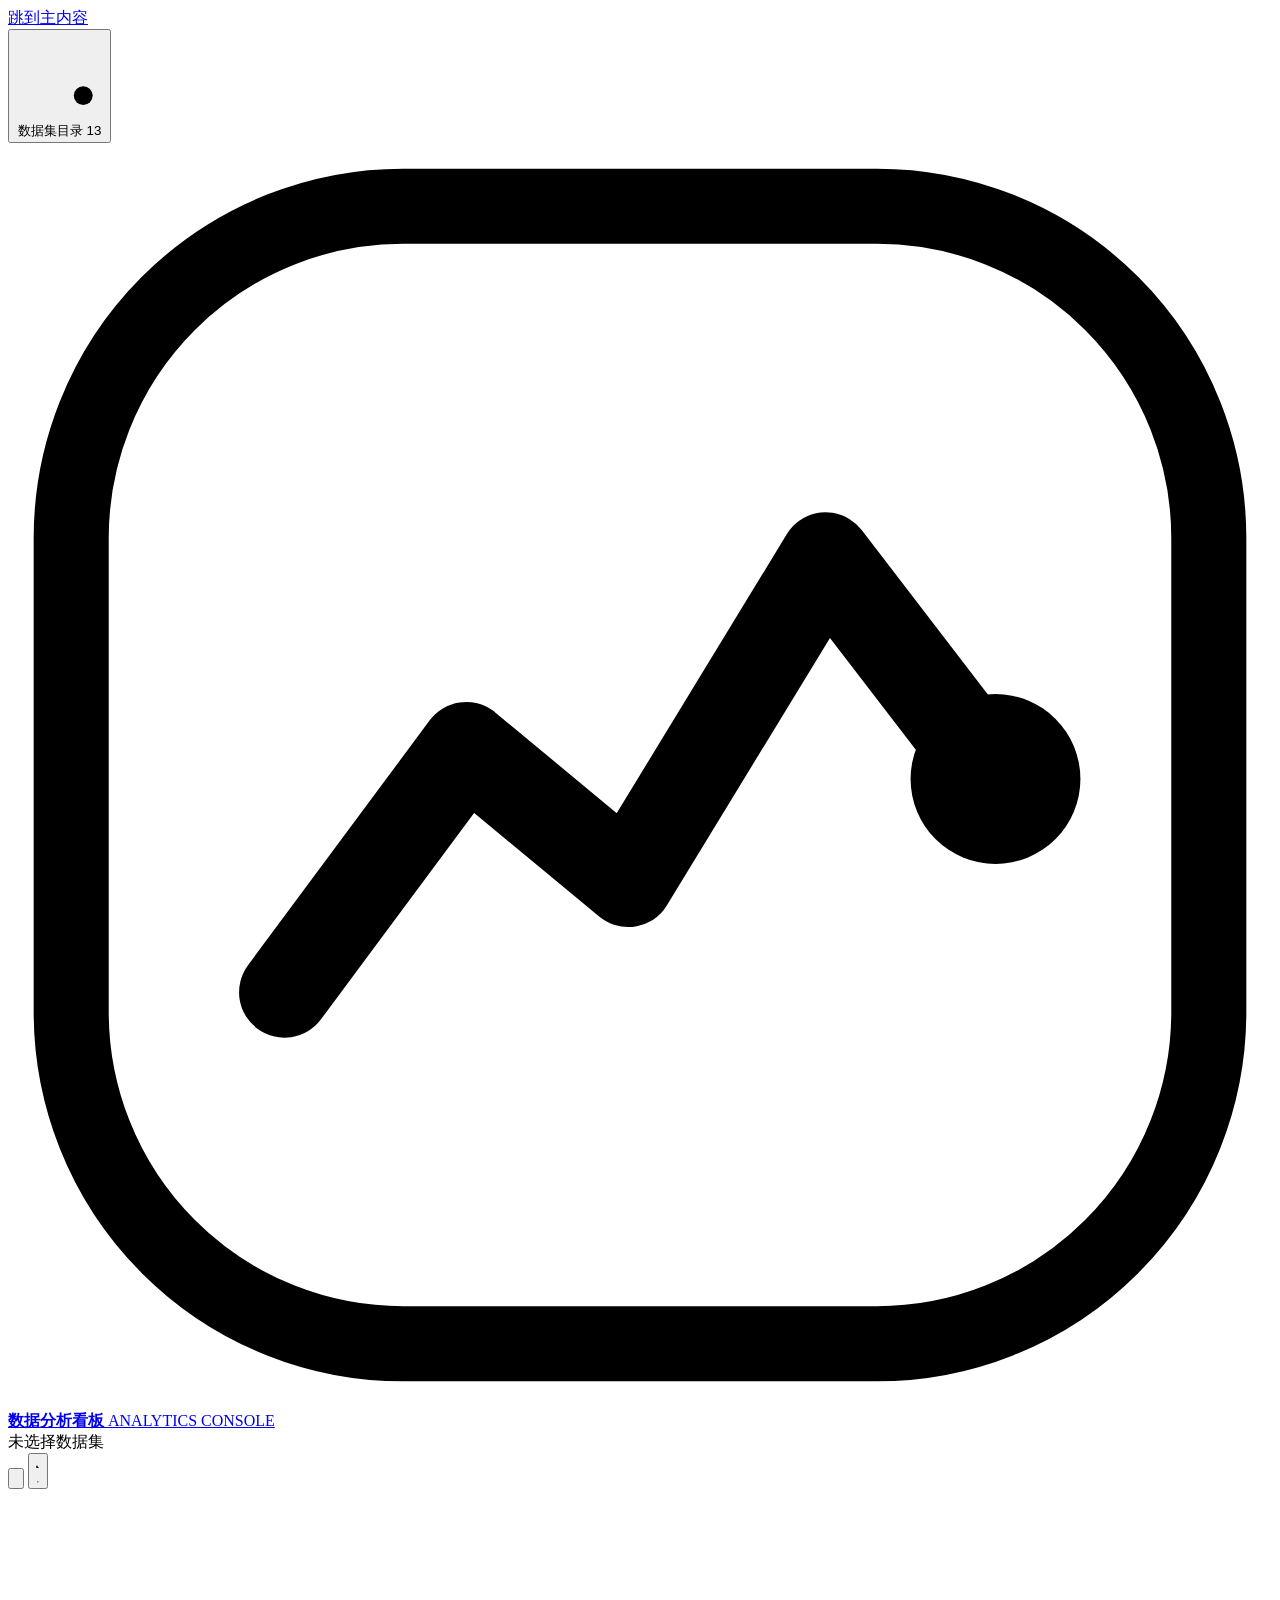
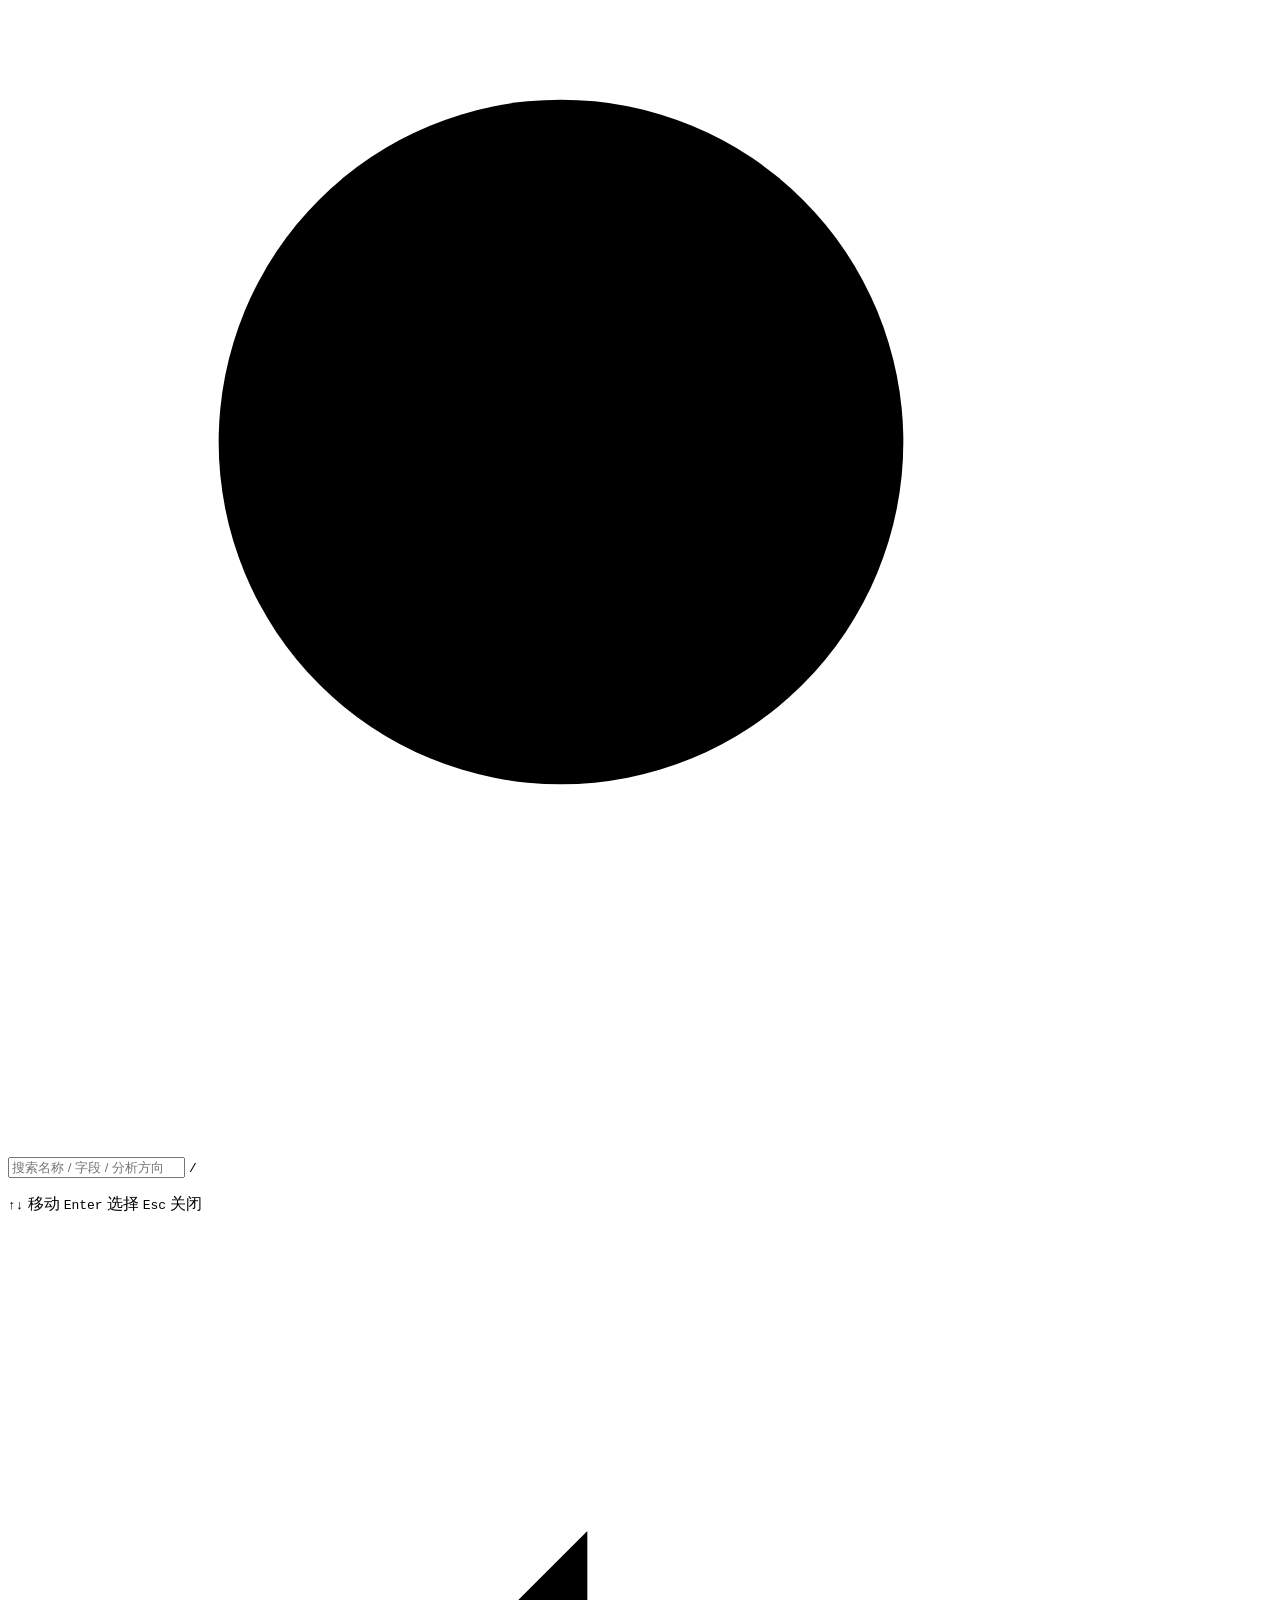
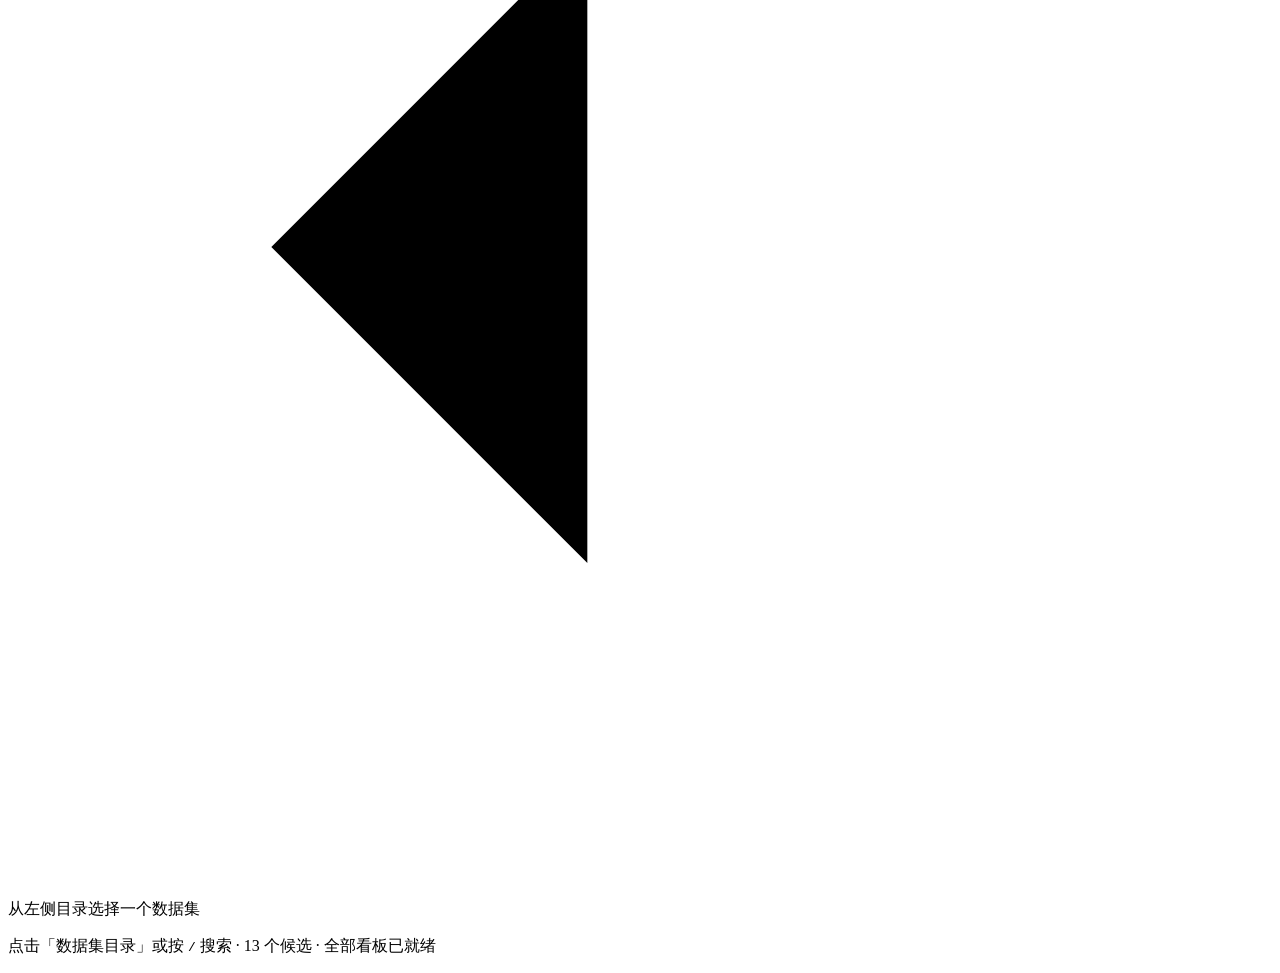
==== web/index.html @ 800f8bf7 "Add data analysis dashboard frontend Static dashboard build: shell page, chart/JS modules, styles an" ====
<!DOCTYPE html>
<html lang="zh-CN" data-theme="dark" data-rail="closed" data-grid="on">
<head>
<meta charset="UTF-8">
<meta name="viewport" content="width=device-width, initial-scale=1, viewport-fit=cover">
<title>数据分析看板</title>
<meta name="description" content="数据分析看板 —— 指标、图表与明细的统一分析工作台。">
<meta name="theme-color" content="#070C12">
<link rel="icon" type="image/svg+xml" href="/assets/favicon.svg">
<link rel="stylesheet" href="/assets/css/shell.css">
<script>
(function () {
  try {
    var root = document.documentElement;
    var saved = localStorage.getItem('console.theme');
    var theme = saved === 'light' || saved === 'dark'
      ? saved
      : (window.matchMedia('(prefers-color-scheme: light)').matches ? 'light' : 'dark');
    root.setAttribute('data-theme', theme);
    if (localStorage.getItem('console.grid') === 'off') root.setAttribute('data-grid', 'off');
    if (localStorage.getItem('console.rail') === 'open' && window.innerWidth >= 900) {
      root.setAttribute('data-rail', 'open');
    }
  } catch (e) {}
})();
</script>
</head>
<body>
<a class="skip-link" href="#canvas">跳到主内容</a>

<div class="ambient" aria-hidden="true">
  <span class="ambient__wash"></span>
  <span class="ambient__grain"></span>
</div>

<div class="app">

  <header class="topbar">
    <div class="topbar__lead">
      <button class="catalog-trigger" type="button" id="rail-toggle"
              aria-controls="rail" aria-expanded="false" aria-label="打开数据集目录" title="数据集目录  [">
        <svg viewBox="0 0 24 24" aria-hidden="true"><path d="M4 6.5h16M4 12h16M4 17.5h10"/><circle cx="18.5" cy="17.5" r="2.6"/><path d="M20.4 19.4L22 21"/></svg>
        <span class="catalog-trigger__label">数据集目录</span>
        <span class="catalog-trigger__count" id="catalog-badge">13</span>
      </button>

      <a class="mark" href="/" aria-label="数据分析看板 首页">
        <span class="mark__glyph" aria-hidden="true">
          <svg viewBox="0 0 32 32">
            <defs>
              <linearGradient id="markGrad" x1="0" y1="1" x2="1" y2="0">
                <stop offset="0" stop-color="var(--c-series-4)"/>
                <stop offset="0.55" stop-color="var(--site-accent)"/>
                <stop offset="1" stop-color="var(--c-series-5)"/>
              </linearGradient>
            </defs>
            <rect x="1.6" y="1.6" width="28.8" height="28.8" rx="8.4"
                  fill="none" stroke="url(#markGrad)" stroke-width="1.9"/>
            <path d="M7 21.5l4.6-6.2 4.1 3.4 5-8.2 4.3 5.6"
                  fill="none" stroke="url(#markGrad)" stroke-width="2.3"
                  stroke-linecap="round" stroke-linejoin="round"/>
            <circle cx="25" cy="16.1" r="2.15" fill="var(--site-accent)"/>
          </svg>
        </span>
        <span class="mark__text">
          <strong class="mark__name">数据分析看板</strong>
          <span class="mark__sub">ANALYTICS CONSOLE</span>
        </span>
      </a>
    </div>

    <div class="topbar__slot" data-slot="topbar-center">
      <span class="now-none" id="now-none">未选择数据集</span>
      <div class="now" id="now" hidden>
        <span class="now__dot" id="now-dot" aria-hidden="true"></span>
        <span class="now__name" id="now-name"></span>
        <span class="now__state" id="now-state">内容待配置</span>
        <button class="now__clear" type="button" id="now-clear" aria-label="清除当前选择" title="清除选择">
          <svg viewBox="0 0 24 24" aria-hidden="true"><path d="M6 6l12 12M18 6L6 18"/></svg>
        </button>
      </div>
    </div>

    <div class="topbar__tools">
      <button class="icon-btn" type="button" id="grid-toggle"
              aria-pressed="true" aria-label="切换画布网格" title="画布网格  G">
        <svg viewBox="0 0 24 24" aria-hidden="true"><path d="M3 9h18M3 15h18M9 3v18M15 3v18"/><rect x="3" y="3" width="18" height="18" rx="2.5"/></svg>
      </button>
      <button class="icon-btn" type="button" id="theme-toggle"
              aria-pressed="false" aria-label="切换浅色主题" title="主题  T">
        <svg class="i-moon" viewBox="0 0 24 24" aria-hidden="true"><path d="M20 14.2A8.2 8.2 0 019.8 4a8.4 8.4 0 106.4 12.6 8.3 8.3 0 003.8-2.4z"/></svg>
        <svg class="i-sun" viewBox="0 0 24 24" aria-hidden="true"><circle cx="12" cy="12" r="4.1"/><path d="M12 2.6v2.3M12 19.1v2.3M2.6 12h2.3M19.1 12h2.3M5.4 5.4l1.6 1.6M17 17l1.6 1.6M18.6 5.4L17 7M7 17l-1.6 1.6"/></svg>
      </button>
    </div>
  </header>

  <div class="app__body">
    <div class="scrim" id="scrim" hidden></div>

    <aside class="rail" id="rail" aria-label="数据集目录">
      <div class="rail__inner">
        <div class="catalog">
          <div class="catalog__head">
            <div class="search">
              <svg class="search__icon" viewBox="0 0 24 24" aria-hidden="true"><circle cx="10.5" cy="10.5" r="6.5"/><path d="M15.2 15.2L21 21"/></svg>
              <input class="search__input" id="catalog-search" type="search"
                     placeholder="搜索名称 / 字段 / 分析方向"
                     aria-label="搜索数据集" autocomplete="off" spellcheck="false">
              <button class="search__clear" type="button" id="search-clear" aria-label="清除搜索词" hidden>
                <svg viewBox="0 0 24 24" aria-hidden="true"><path d="M6 6l12 12M18 6L6 18"/></svg>
              </button>
              <kbd class="search__kbd" aria-hidden="true">/</kbd>
            </div>
            <p class="catalog__count" id="catalog-count" role="status"></p>
          </div>

          <div class="catalog__list" id="catalog-list" role="listbox" aria-label="候选数据集"></div>

          <div class="catalog__empty" id="catalog-empty" hidden>
            <svg viewBox="0 0 24 24" aria-hidden="true"><circle cx="10.5" cy="10.5" r="6.5"/><path d="M15.2 15.2L21 21M8 10.5h5"/></svg>
            <p class="catalog__empty-title">没有匹配的数据集</p>
            <p class="catalog__empty-query" id="catalog-empty-query"></p>
            <button class="ghost-btn" type="button" id="empty-clear">清除搜索词</button>
          </div>

          <div class="rail__foot">
            <span class="hint"><kbd>↑</kbd><kbd>↓</kbd> 移动</span>
            <span class="hint"><kbd>Enter</kbd> 选择</span>
            <span class="hint"><kbd>Esc</kbd> 关闭</span>
          </div>
        </div>
      </div>
    </aside>

    <main class="canvas" id="canvas" tabindex="-1">
      <div class="canvas__surface" aria-hidden="true">
        <span class="canvas__marks"></span>
      </div>
      <div class="canvas__grid" data-slot="canvas">
        <div class="canvas__hint" id="canvas-hint">
          <svg viewBox="0 0 24 24" aria-hidden="true"><path d="M19 12H5M11 6l-6 6 6 6"/><path d="M21 4v16"/></svg>
          <p class="canvas__hint-title">从左侧目录选择一个数据集</p>
          <p class="canvas__hint-sub">点击「数据集目录」或按 <kbd>/</kbd> 搜索 · 13 个候选 · 全部看板已就绪</p>
        </div>
        <section class="plate" id="plate" hidden aria-live="polite"></section>
      </div>

      <section class="dash" id="dash" hidden aria-label="数据看板">
        <header class="dash__head">
          <p class="dash__eyebrow"><span class="dash__eyebrow-dot" aria-hidden="true"></span>校园学生类 · 看板</p>
          <h2 class="dash__title" id="dash-title"></h2>
          <p class="dash__meta" id="dash-meta"></p>
        </header>

        <div class="dash__bar" role="region" aria-label="看板控制区">
          <div class="bar-group">
            <label class="ctl">
              <span class="ctl__label">数据源</span>
              <select class="ctl__input" id="src-select"></select>
            </label>
            <button class="bar-btn" type="button" id="upload-btn" title="上传 CSV / TSV / JSON 数据文件">
              <svg viewBox="0 0 24 24" aria-hidden="true"><path d="M12 16V5M8 8.5l4-4 4 4"/><path d="M4.5 19h15"/></svg>
              添加数据文件
            </button>
            <button class="bar-btn bar-btn--icon" type="button" id="sources-btn" aria-label="管理数据源" title="管理数据源">
              <svg viewBox="0 0 24 24" aria-hidden="true"><ellipse cx="12" cy="6" rx="7.5" ry="3"/><path d="M4.5 6v12c0 1.7 3.4 3 7.5 3s7.5-1.3 7.5-3V6"/><path d="M4.5 12c0 1.7 3.4 3 7.5 3s7.5-1.3 7.5-3"/></svg>
            </button>
          </div>

          <div class="bar-group" id="dash-filters"></div>

          <div class="bar-group">
            <label class="ctl">
              <span class="ctl__label">排序</span>
              <select class="ctl__input" id="sort-select">
                <option value="default">默认顺序</option>
                <option value="desc">数值降序</option>
                <option value="asc">数值升序</option>
                <option value="name">名称排序</option>
              </select>
            </label>
            <div class="ctl ctl--stepper">
              <span class="ctl__label">分箱</span>
              <div class="stepper">
                <button type="button" id="bin-minus" aria-label="减少分箱数">−</button>
                <span id="bin-value" aria-live="polite">12</span>
                <button type="button" id="bin-plus" aria-label="增加分箱数">+</button>
              </div>
            </div>
            <button class="ctl__toggle" type="button" id="labels-toggle" aria-pressed="false" title="在图表上显示数值标签">数值标签</button>
          </div>

          <div class="bar-group bar-group--end">
            <button class="bar-btn bar-btn--accent" type="button" id="picker-btn" title="重新选择要显示的图表">
              <svg viewBox="0 0 24 24" aria-hidden="true"><rect x="3.5" y="3.5" width="7" height="7" rx="1.6"/><rect x="13.5" y="3.5" width="7" height="7" rx="1.6"/><rect x="3.5" y="13.5" width="7" height="7" rx="1.6"/><path d="M17 13.5v7M13.5 17h7"/></svg>
              图表选择
            </button>
            <button class="bar-btn" type="button" id="export-csv" title="导出当前筛选后的数据">
              <svg viewBox="0 0 24 24" aria-hidden="true"><path d="M12 4v10M8 10.5l4 4 4-4"/><path d="M5 19h14"/></svg>
              导出 CSV
            </button>
            <button class="bar-btn bar-btn--icon" type="button" id="reset-btn" aria-label="重置筛选与显示选项" title="重置筛选与显示选项">
              <svg viewBox="0 0 24 24" aria-hidden="true"><path d="M4.5 12a7.5 7.5 0 107.5-7.5c-2.6 0-4.9 1.3-6.3 3.2"/><path d="M5 3.5v4.5h4.5"/></svg>
            </button>
          </div>
        </div>

        <div class="kpis" id="dash-kpis"></div>
        <div class="dash__grid" id="dash-grid"></div>
        <p class="dash__foot" id="dash-foot"></p>
      </section>
    </main>
  </div>

</div>

<div class="modal" id="picker" hidden>
  <div class="modal__scrim" data-close="picker"></div>
  <div class="modal__panel modal__panel--wide" role="dialog" aria-modal="true" aria-labelledby="picker-title">
    <header class="modal__head">
      <div class="modal__titles">
        <p class="modal__eyebrow">数据已就绪 · 选择可视化图表</p>
        <h2 id="picker-title"></h2>
        <p class="modal__sub" id="picker-sub"></p>
      </div>
      <button class="icon-btn" type="button" data-close="picker" aria-label="关闭图表选择">
        <svg viewBox="0 0 24 24" aria-hidden="true"><path d="M6 6l12 12M18 6L6 18"/></svg>
      </button>
    </header>
    <div class="modal__body">
      <div class="picker__fields" id="picker-fields"></div>
      <div class="picker__grid" id="picker-grid"></div>
    </div>
    <footer class="modal__foot">
      <div class="modal__foot-left">
        <button class="ghost-btn" type="button" id="picker-all">全选</button>
        <button class="ghost-btn" type="button" id="picker-none">清空</button>
        <span class="picker__count" id="picker-count" role="status"></span>
      </div>
      <div class="modal__foot-right">
        <button class="ghost-btn" type="button" id="picker-skip" data-autofocus>跳过 · 显示全部图表</button>
        <button class="primary-btn" type="button" id="picker-apply">生成看板</button>
      </div>
    </footer>
  </div>
</div>

<div class="modal" id="upload" hidden>
  <div class="modal__scrim" data-close="upload"></div>
  <div class="modal__panel" role="dialog" aria-modal="true" aria-labelledby="upload-title">
    <header class="modal__head">
      <div class="modal__titles">
        <p class="modal__eyebrow">手动添加数据</p>
        <h2 id="upload-title">上传数据文件</h2>
        <p class="modal__sub">支持 CSV / TSV / JSON · 自动识别 UTF-8 / GBK 编码 · 表头模糊匹配 · 不超过 8 MB</p>
      </div>
      <button class="icon-btn" type="button" data-close="upload" aria-label="关闭上传">
        <svg viewBox="0 0 24 24" aria-hidden="true"><path d="M6 6l12 12M18 6L6 18"/></svg>
      </button>
    </header>
    <div class="modal__body">
      <div id="upload-choose">
        <div class="dropzone" id="dropzone" role="button" tabindex="0" aria-label="拖拽或点击选择数据文件">
          <svg viewBox="0 0 24 24" aria-hidden="true"><path d="M12 16V5M8 8.5l4-4 4 4"/><path d="M4.5 19h15"/></svg>
          <p class="dropzone__title">拖拽文件到此处，或点击选择</p>
          <p class="dropzone__sub" id="upload-hint"></p>
        </div>
        <div class="upload__actions">
          <button class="primary-btn" type="button" id="upload-pick" data-autofocus>选择文件</button>
          <button class="ghost-btn" type="button" id="upload-template">下载字段模板 CSV</button>
        </div>
      </div>
      <div id="upload-preview" hidden>
        <p class="upload__meta" id="upload-file-meta"></p>
        <div class="upload__map" id="upload-map"></div>
        <div class="upload__table" id="upload-table"></div>
        <label class="ctl ctl--block">
          <span class="ctl__label">数据源名称</span>
          <input class="ctl__input" type="text" id="upload-name" maxlength="40" autocomplete="off">
        </label>
        <div class="upload__actions">
          <button class="primary-btn" type="button" id="upload-confirm">使用该数据</button>
          <button class="ghost-btn" type="button" id="upload-again">重新选择</button>
        </div>
      </div>
      <p class="upload__error" id="upload-error" role="alert" hidden></p>
    </div>
  </div>
</div>

<div class="modal" id="sources" hidden>
  <div class="modal__scrim" data-close="sources"></div>
  <div class="modal__panel" role="dialog" aria-modal="true" aria-labelledby="sources-title">
    <header class="modal__head">
      <div class="modal__titles">
        <p class="modal__eyebrow">数据源管理</p>
        <h2 id="sources-title">内置与上传的数据</h2>
        <p class="modal__sub">上传的数据仅保存在本浏览器，可随时删除</p>
      </div>
      <button class="icon-btn" type="button" data-close="sources" aria-label="关闭数据源管理">
        <svg viewBox="0 0 24 24" aria-hidden="true"><path d="M6 6l12 12M18 6L6 18"/></svg>
      </button>
    </header>
    <div class="modal__body" id="sources-body"></div>
  </div>
</div>

<div class="toasts" id="toasts" aria-live="polite"></div>
<div class="tip" id="tip" hidden></div>
<input type="file" id="file-input" accept=".csv,.tsv,.json,.txt,text/csv,application/json" hidden>

<script src="/assets/js/data.js" defer></script>
<script src="/assets/js/charts.js" defer></script>
<script src="/assets/js/dash.js" defer></script>
<script src="/assets/js/catalog.js" defer></script>
<script src="/assets/js/shell.js" defer></script>
</body>
</html>
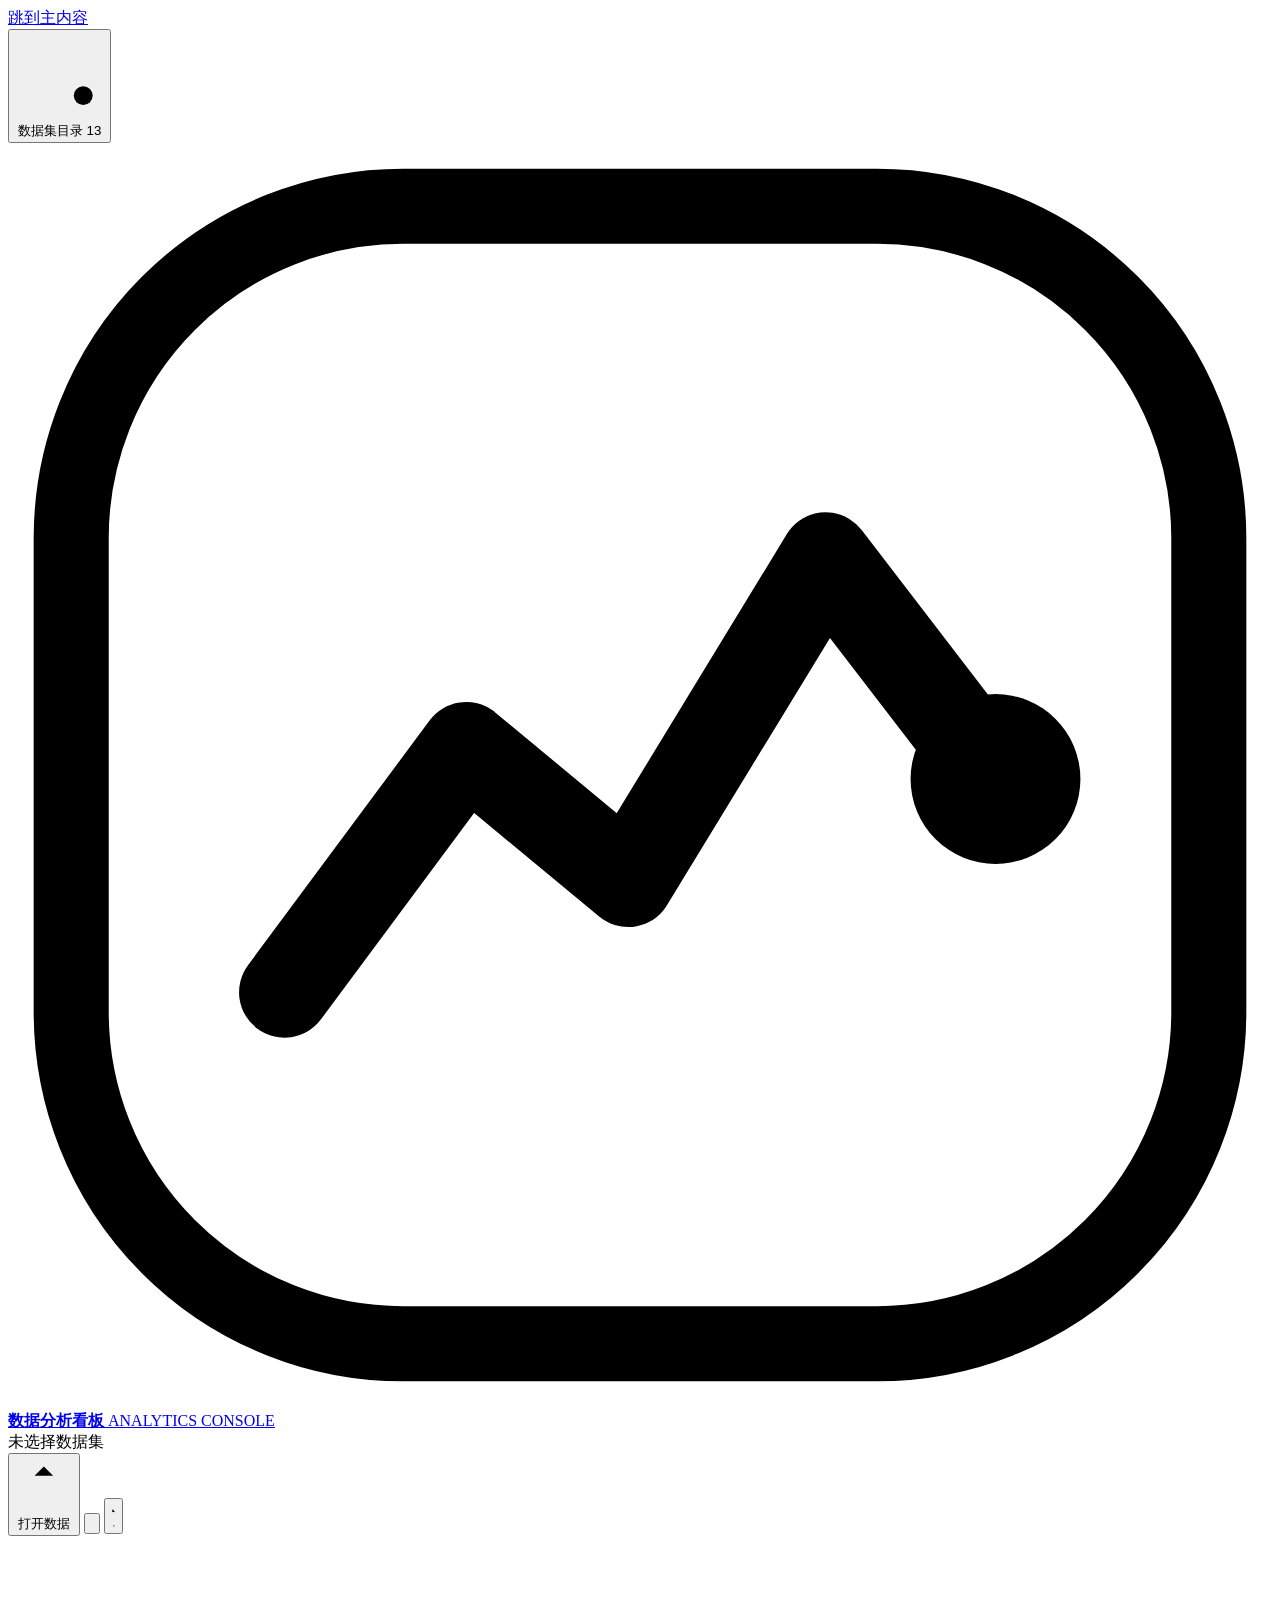
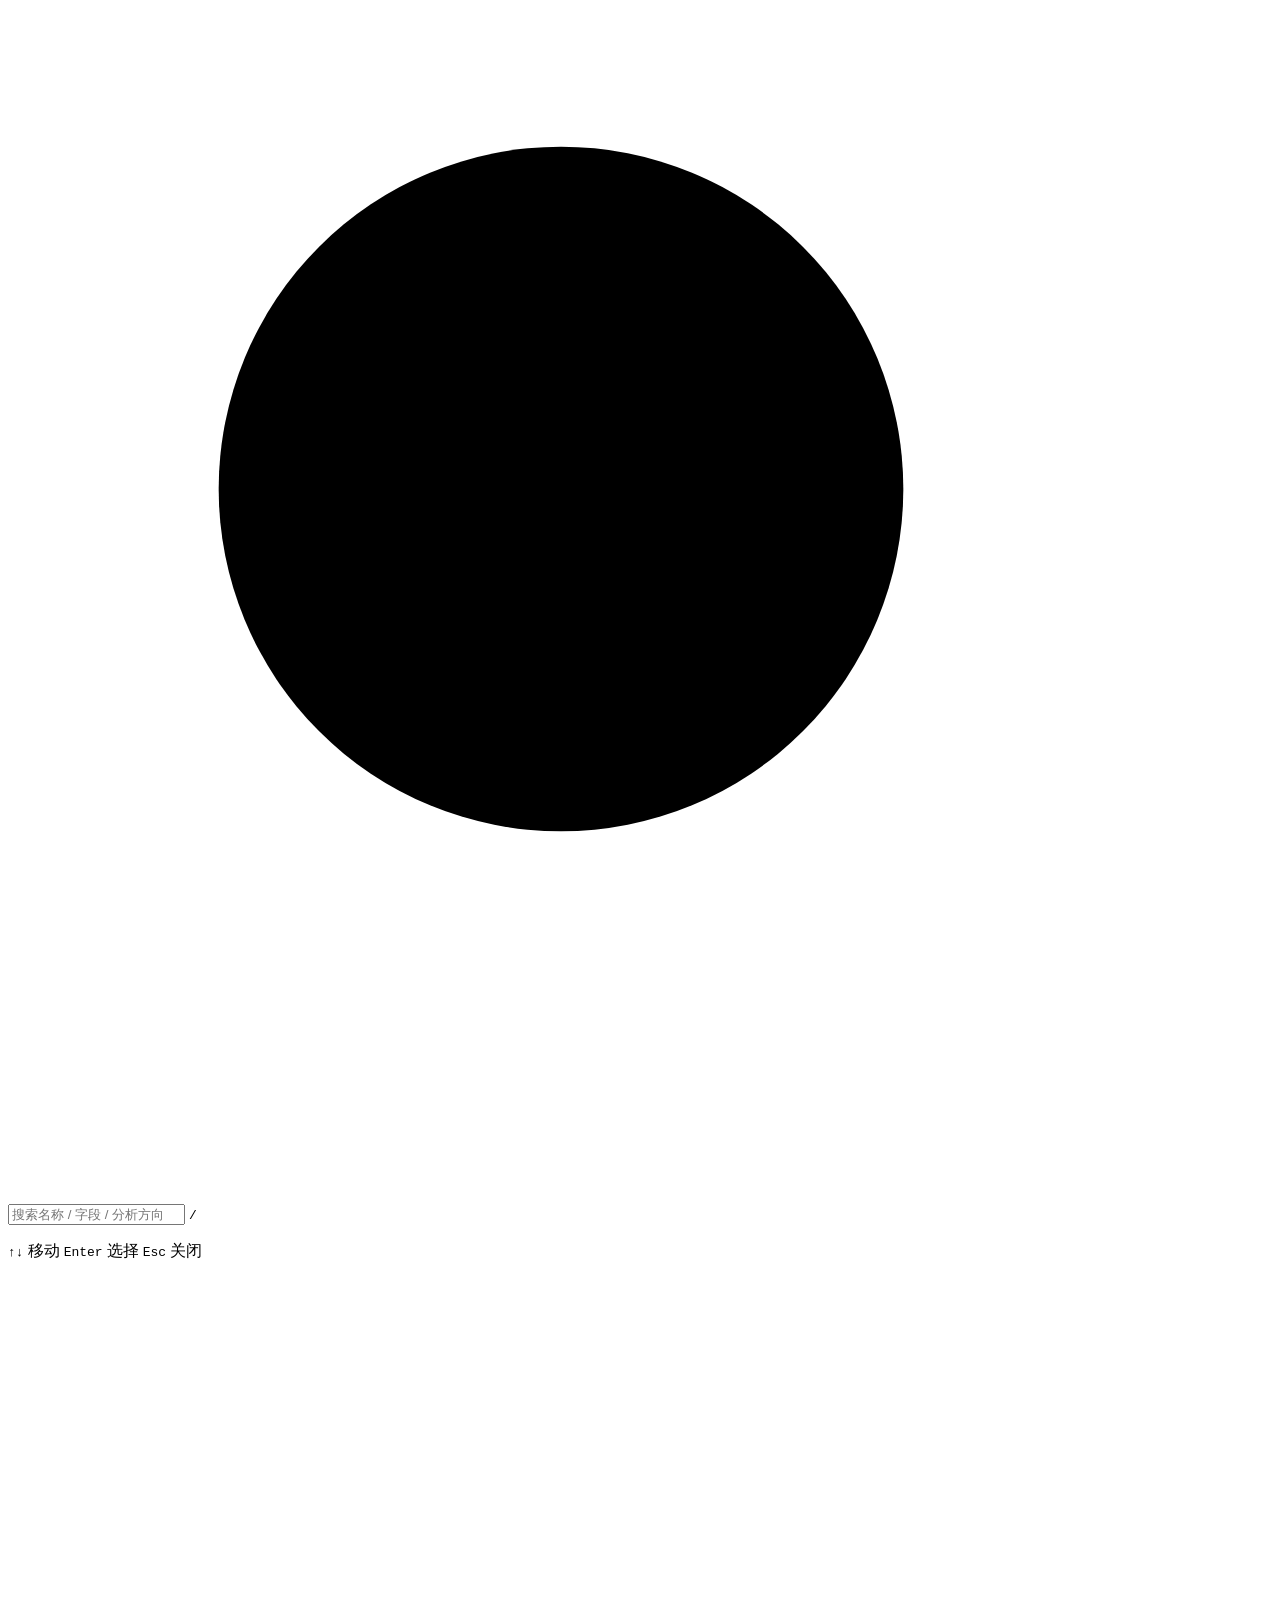
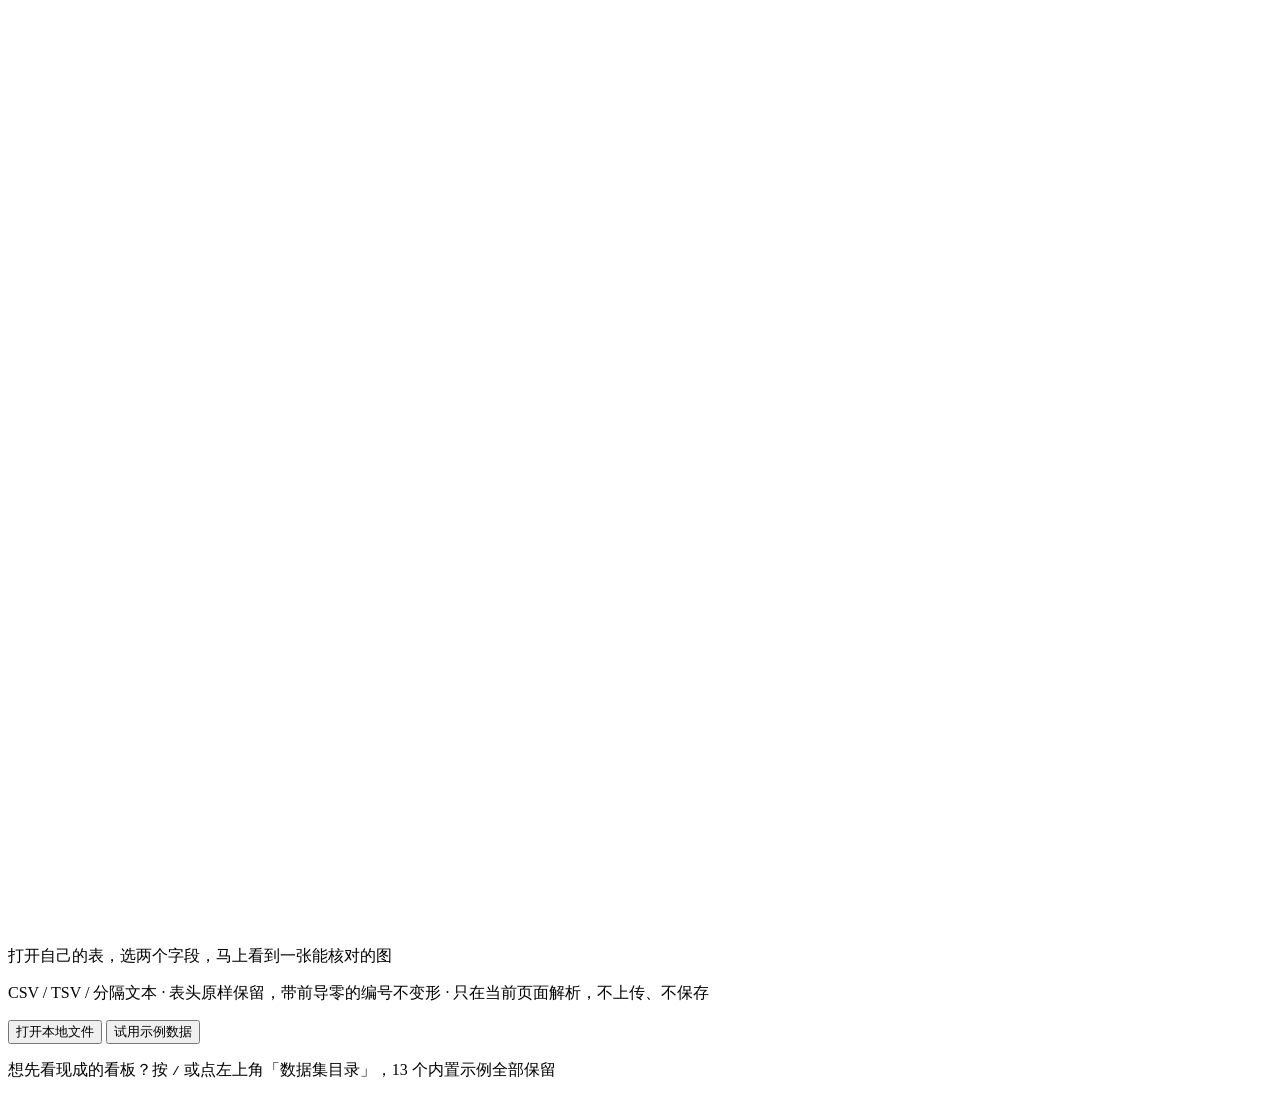
==== commit 15dbe3e6: "Add CSV analysis workbench for plain tables Open your own CSV, pick a grouping field and a measure, " ====
--- a/web/index.html
+++ b/web/index.html
@@ -8,14 +8,14 @@
 <meta name="theme-color" content="#070C12">
 <link rel="icon" type="image/svg+xml" href="/assets/favicon.svg">
 <link rel="stylesheet" href="/assets/css/shell.css">
+<link rel="stylesheet" href="/assets/css/workbench.css">
 <script>
 (function () {
   try {
     var root = document.documentElement;
     var saved = localStorage.getItem('console.theme');
-    var theme = saved === 'light' || saved === 'dark'
-      ? saved
-      : (window.matchMedia('(prefers-color-scheme: light)').matches ? 'light' : 'dark');
+    // 未手动选过主题时默认浅色（01 方案的浅色工作区），不跟随系统深色
+    var theme = saved === 'light' || saved === 'dark' ? saved : 'light';
     root.setAttribute('data-theme', theme);
     if (localStorage.getItem('console.grid') === 'off') root.setAttribute('data-grid', 'off');
     if (localStorage.getItem('console.rail') === 'open' && window.innerWidth >= 900) {
@@ -82,6 +82,10 @@
     </div>
 
     <div class="topbar__tools">
+      <button class="bar-btn bar-btn--accent" type="button" id="open-data-btn" title="打开本地数据文件">
+        <svg viewBox="0 0 24 24" aria-hidden="true"><path d="M12 16V5M8 8.5l4-4 4 4"/><path d="M4.5 19h15"/></svg>
+        打开数据
+      </button>
       <button class="icon-btn" type="button" id="grid-toggle"
               aria-pressed="true" aria-label="切换画布网格" title="画布网格  G">
         <svg viewBox="0 0 24 24" aria-hidden="true"><path d="M3 9h18M3 15h18M9 3v18M15 3v18"/><rect x="3" y="3" width="18" height="18" rx="2.5"/></svg>
@@ -137,10 +141,15 @@
         <span class="canvas__marks"></span>
       </div>
       <div class="canvas__grid" data-slot="canvas">
-        <div class="canvas__hint" id="canvas-hint">
-          <svg viewBox="0 0 24 24" aria-hidden="true"><path d="M19 12H5M11 6l-6 6 6 6"/><path d="M21 4v16"/></svg>
-          <p class="canvas__hint-title">从左侧目录选择一个数据集</p>
-          <p class="canvas__hint-sub">点击「数据集目录」或按 <kbd>/</kbd> 搜索 · 13 个候选 · 全部看板已就绪</p>
+        <div class="canvas__hint landing" id="canvas-hint">
+          <svg viewBox="0 0 24 24" aria-hidden="true"><path d="M4 19V9M10 19V4M16 19v-8M22 19H2"/></svg>
+          <p class="canvas__hint-title">打开自己的表，选两个字段，马上看到一张能核对的图</p>
+          <p class="canvas__hint-sub">CSV / TSV / 分隔文本 · 表头原样保留，带前导零的编号不变形 · 只在当前页面解析，不上传、不保存</p>
+          <div class="landing__actions">
+            <button class="primary-btn" type="button" id="landing-open" data-autofocus>打开本地文件</button>
+            <button class="bar-btn" type="button" id="landing-example">试用示例数据</button>
+          </div>
+          <p class="landing__foot">想先看现成的看板？按 <kbd>/</kbd> 或点左上角「数据集目录」，13 个内置示例全部保留</p>
         </div>
         <section class="plate" id="plate" hidden aria-live="polite"></section>
       </div>
@@ -209,6 +218,96 @@
         <div class="dash__grid" id="dash-grid"></div>
         <p class="dash__foot" id="dash-foot"></p>
       </section>
+
+      <section class="wb" id="wb" hidden aria-label="分析工作台">
+        <header class="wb__head">
+          <div class="wb__lead">
+            <p class="wb__eyebrow"><span class="wb__eyebrow-dot" aria-hidden="true"></span>分析工作台 · 本地解析</p>
+            <h2 class="wb__title" id="wb-name"></h2>
+            <p class="wb__meta" id="wb-meta"></p>
+          </div>
+          <div class="wb__head-actions">
+            <button class="bar-btn" type="button" id="wb-open-btn" title="打开另一份本地数据文件">
+              <svg viewBox="0 0 24 24" aria-hidden="true"><path d="M12 16V5M8 8.5l4-4 4 4"/><path d="M4.5 19h15"/></svg>
+              打开另一份文件
+            </button>
+            <button class="bar-btn bar-btn--accent" type="button" id="wb-panel-btn"
+                    aria-expanded="false" aria-controls="wb-panel" hidden>字段配置</button>
+          </div>
+        </header>
+
+        <div class="wb__body">
+          <nav class="wb__nav" aria-label="工作视图">
+            <button class="wb__navbtn" type="button" id="wb-view-report" aria-pressed="true">分析报表</button>
+            <button class="wb__navbtn" type="button" id="wb-view-detail" aria-pressed="false">数据明细</button>
+            <button class="wb__navbtn" type="button" id="wb-view-examples" aria-pressed="false">示例看板</button>
+          </nav>
+
+          <main class="wb__stage">
+            <p class="wb__notice" id="wb-notice" role="status" hidden></p>
+
+            <section class="wb__card" id="wb-report-card">
+              <header class="wb__card-head">
+                <div class="wb__card-titles">
+                  <h3 class="wb__chart-title" id="wb-title" tabindex="-1"></h3>
+                  <p class="wb__formula" id="wb-formula"></p>
+                </div>
+                <p class="wb__unit" id="wb-unit"></p>
+              </header>
+              <div class="wb__chart" id="wb-chart"></div>
+              <div class="wb__summary" id="wb-summary"></div>
+            </section>
+
+            <section class="wb__card" id="wb-detail-card" hidden>
+              <header class="wb__card-head">
+                <div class="wb__card-titles">
+                  <h3 class="wb__chart-title">数据明细</h3>
+                  <p class="wb__formula" id="wb-detail-meta"></p>
+                </div>
+              </header>
+              <p class="wb__filter-line" id="wb-filter-line" hidden>
+                <span id="wb-filter-line-text"></span>
+                <button class="wb__link" type="button" data-act="clear-filter">清除筛选</button>
+              </p>
+              <div class="wb__scroll" id="wb-detail"></div>
+            </section>
+          </main>
+
+          <aside class="wb__panel" id="wb-panel" aria-label="图表设置">
+            <h3 class="wb__panel-title" id="wb-panel-title">图表设置</h3>
+            <label class="ctl ctl--block wb__cfg">
+              <span class="ctl__label">分组</span>
+              <select class="ctl__input" id="wb-group"></select>
+            </label>
+            <label class="ctl ctl--block wb__cfg">
+              <span class="ctl__label">数值</span>
+              <select class="ctl__input" id="wb-measure"></select>
+            </label>
+            <label class="ctl ctl--block wb__cfg">
+              <span class="ctl__label">汇总方式</span>
+              <select class="ctl__input" id="wb-agg">
+                <option value="sum">求和</option>
+                <option value="avg">平均</option>
+              </select>
+            </label>
+            <div class="wb__filter">
+              <p class="wb__filter-head">
+                <span>筛选</span>
+                <button class="wb__link" type="button" id="wb-filter-clear">清除</button>
+              </p>
+              <label class="ctl ctl--block">
+                <span class="ctl__label">筛选字段</span>
+                <select class="ctl__input" id="wb-filter-col"></select>
+              </label>
+              <label class="ctl ctl--block">
+                <span class="ctl__label">值</span>
+                <select class="ctl__input" id="wb-filter-val"></select>
+              </label>
+            </div>
+            <p class="wb__panel-foot">数据仅保存在当前页面，刷新后需重新打开文件。</p>
+          </aside>
+        </div>
+      </section>
     </main>
   </div>
 
@@ -305,14 +404,58 @@
   </div>
 </div>
 
+<div class="modal" id="wb-import" hidden>
+  <div class="modal__scrim" data-close="wb-import"></div>
+  <div class="modal__panel modal__panel--wide" role="dialog" aria-modal="true" aria-labelledby="wb-import-title">
+    <header class="modal__head">
+      <div class="modal__titles">
+        <p class="modal__eyebrow" id="wb-import-step">第一步 · 选择文件</p>
+        <h2 id="wb-import-title" tabindex="-1">打开自己的表</h2>
+        <p class="modal__sub" id="wb-import-sub">支持 CSV / TSV / 分隔文本 TXT · 自动识别 UTF-8 / GBK / UTF-16 · 单个文件不超过 8 MB · 表头与单元格原样显示</p>
+      </div>
+      <button class="icon-btn" type="button" data-close="wb-import" aria-label="关闭导入">
+        <svg viewBox="0 0 24 24" aria-hidden="true"><path d="M6 6l12 12M18 6L6 18"/></svg>
+      </button>
+    </header>
+    <div class="modal__body">
+      <div id="wb-import-choose">
+        <div class="dropzone" id="wb-dropzone" role="button" tabindex="0" data-autofocus
+             aria-label="拖拽或点击选择数据文件">
+          <svg viewBox="0 0 24 24" aria-hidden="true"><path d="M12 16V5M8 8.5l4-4 4 4"/><path d="M4.5 19h15"/></svg>
+          <p class="dropzone__title">拖拽文件到此处，或点击选择</p>
+          <p class="dropzone__sub">确认前会先给你看表头、样本和行数</p>
+        </div>
+        <p class="wb-import__note">带前导零的编号（如 00123）默认按文本保留；数值列也可手动改成文本。</p>
+      </div>
+      <div id="wb-import-preview" hidden>
+        <p class="upload__meta" id="wb-preview-meta"></p>
+        <div class="upload__map" id="wb-preview-cols"></div>
+        <div class="upload__table" id="wb-preview-table"></div>
+        <p class="upload__note" id="wb-preview-note"></p>
+        <label class="ctl ctl--block">
+          <span class="ctl__label">表名</span>
+          <input class="ctl__input" type="text" id="wb-preview-name" maxlength="40" autocomplete="off">
+        </label>
+        <div class="upload__actions">
+          <button class="primary-btn" type="button" id="wb-preview-confirm" data-autofocus>进入工作台</button>
+          <button class="ghost-btn" type="button" id="wb-preview-again">重新选择</button>
+        </div>
+      </div>
+      <p class="upload__error" id="wb-import-error" role="alert" hidden></p>
+    </div>
+  </div>
+</div>
+
 <div class="toasts" id="toasts" aria-live="polite"></div>
 <div class="tip" id="tip" hidden></div>
 <input type="file" id="file-input" accept=".csv,.tsv,.json,.txt,text/csv,application/json" hidden>
+<input type="file" id="wb-file-input" accept=".csv,.tsv,.txt,text/csv,text/tab-separated-values,text/plain" hidden>
 
 <script src="/assets/js/data.js" defer></script>
 <script src="/assets/js/charts.js" defer></script>
 <script src="/assets/js/dash.js" defer></script>
 <script src="/assets/js/catalog.js" defer></script>
+<script src="/assets/js/workbench.js" defer></script>
 <script src="/assets/js/shell.js" defer></script>
 </body>
 </html>
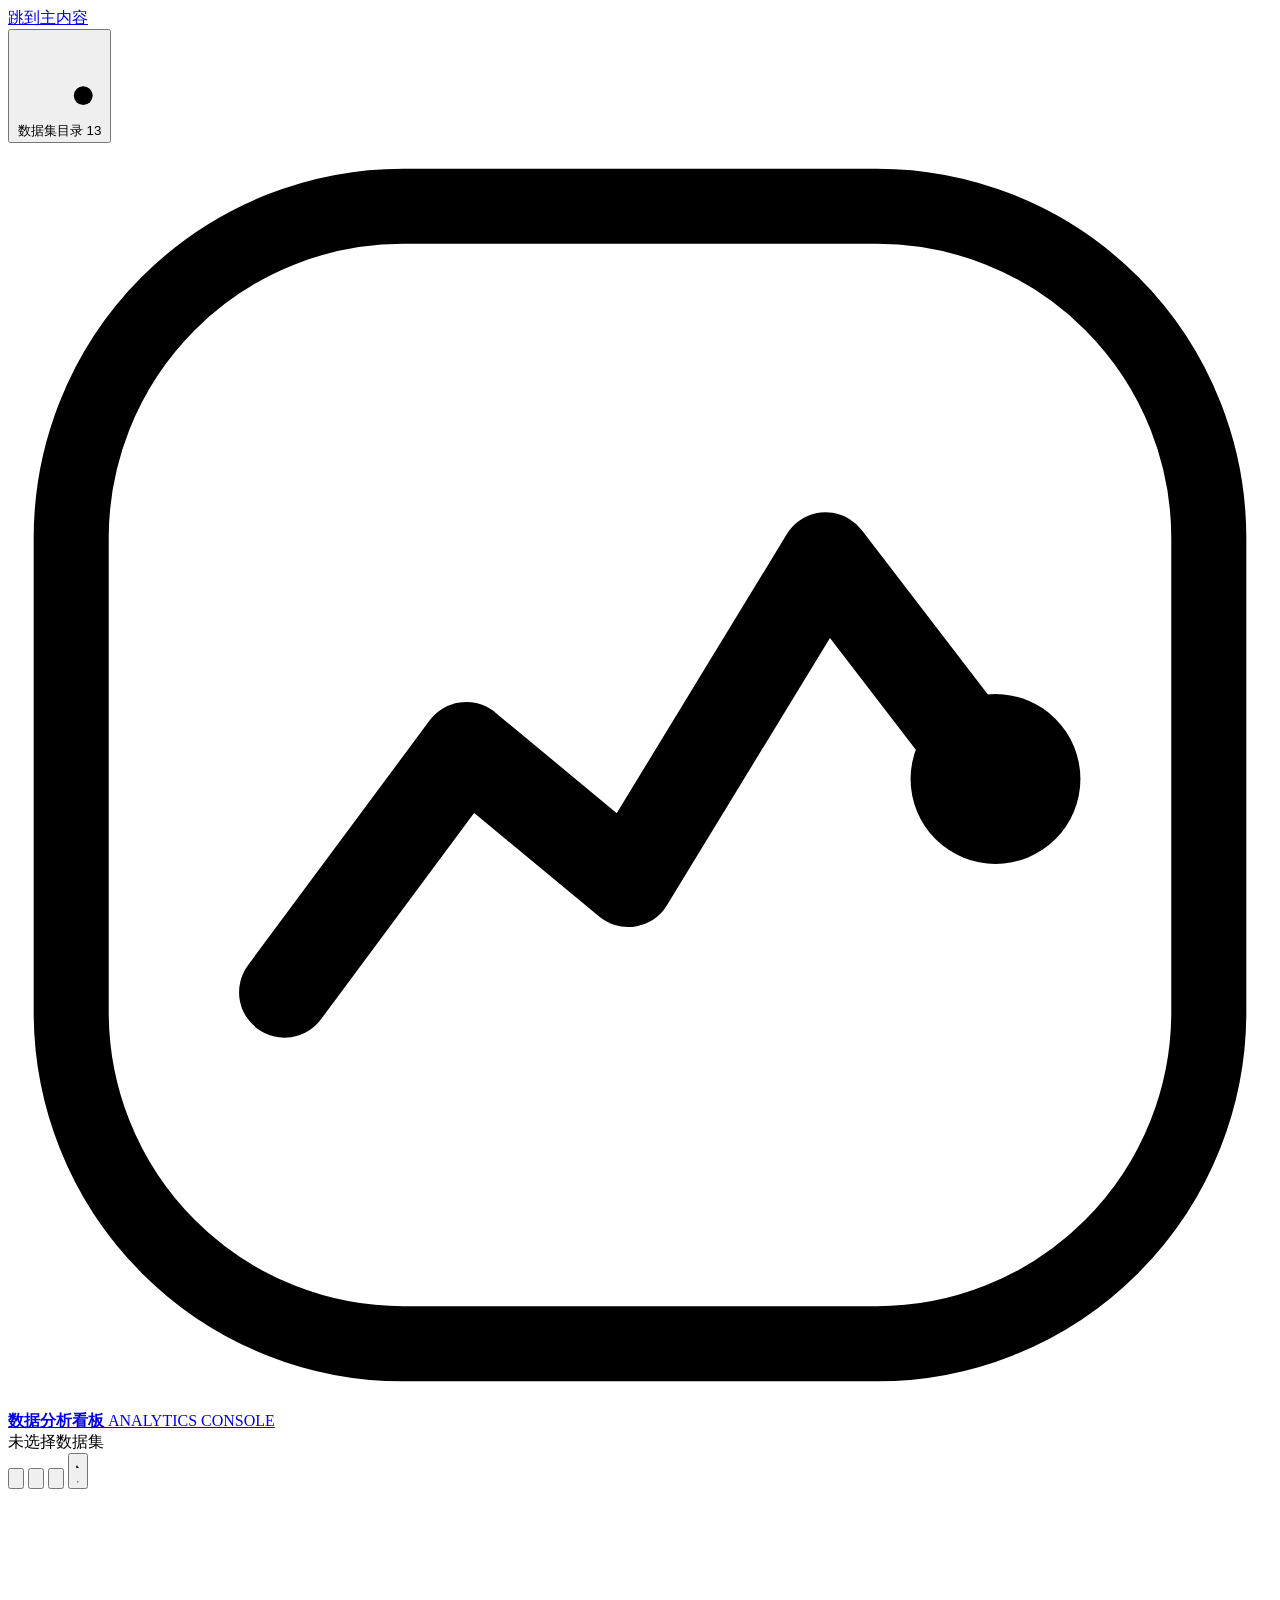
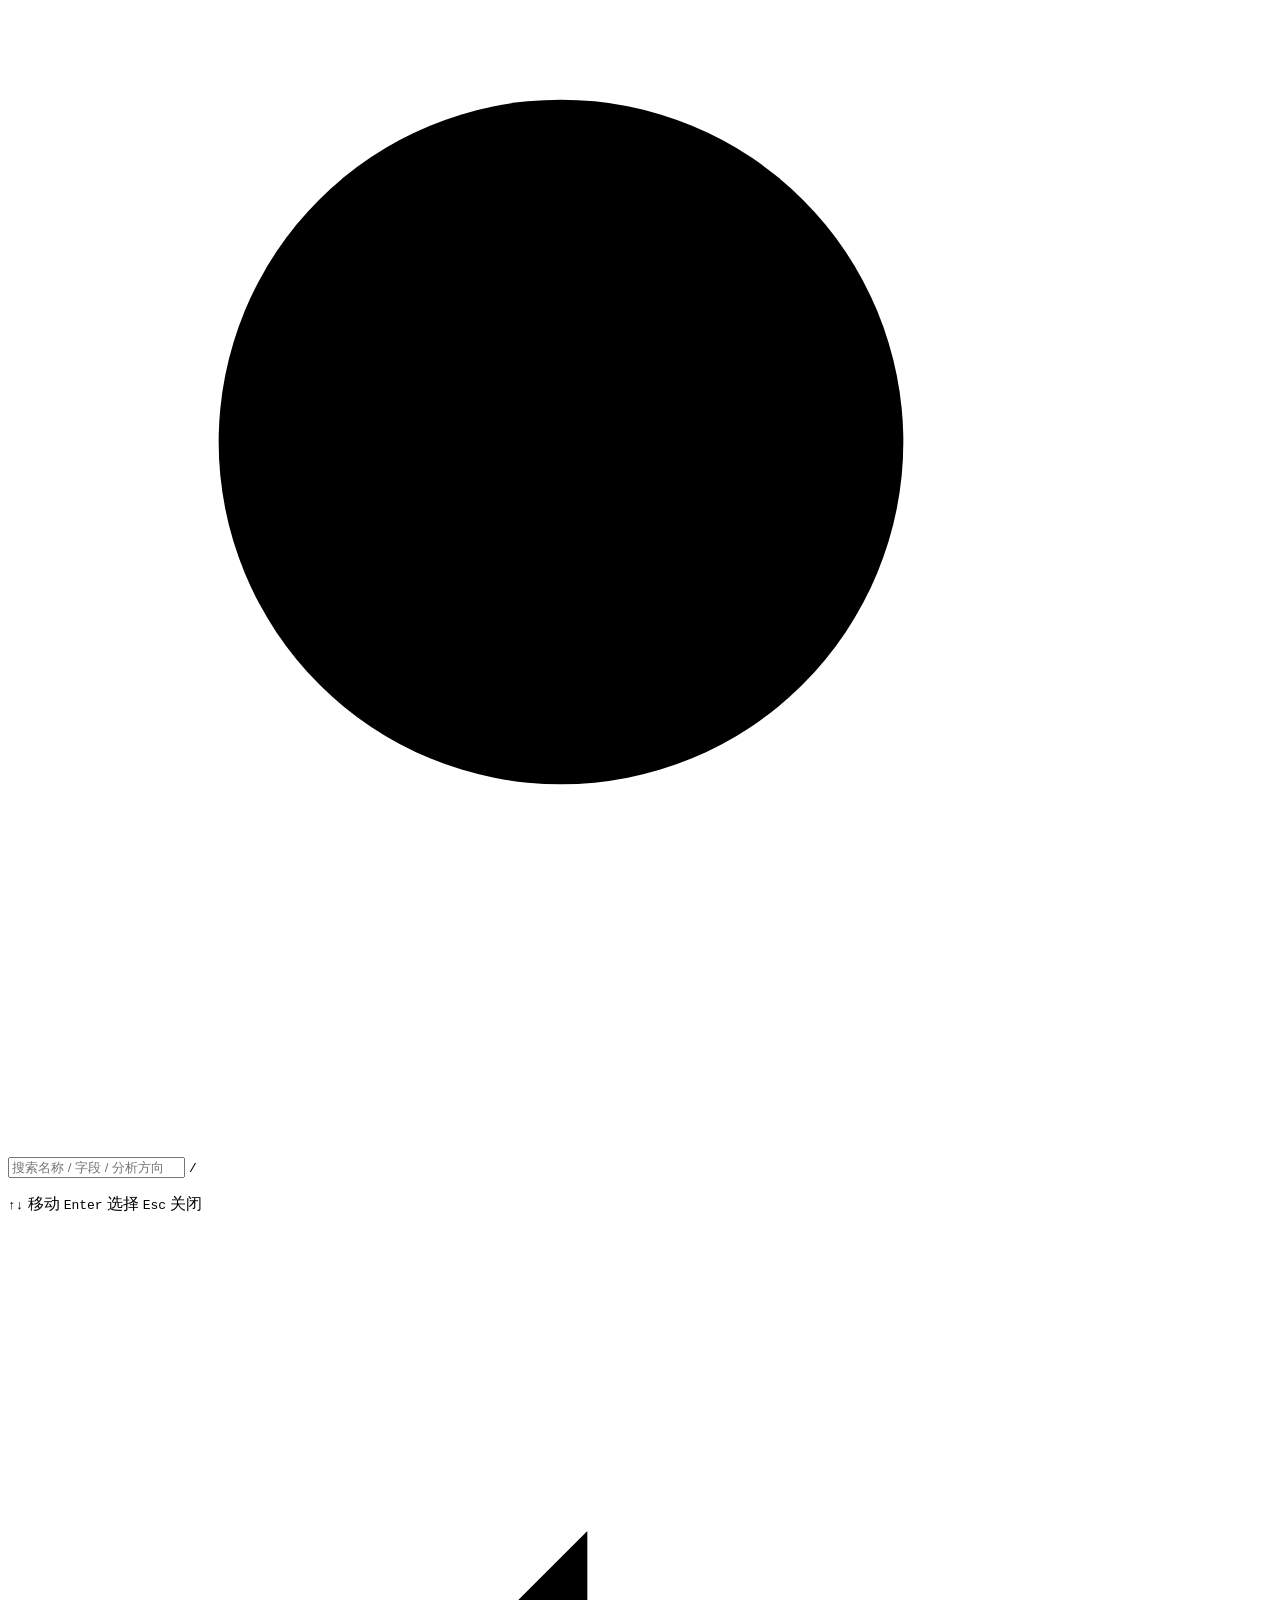
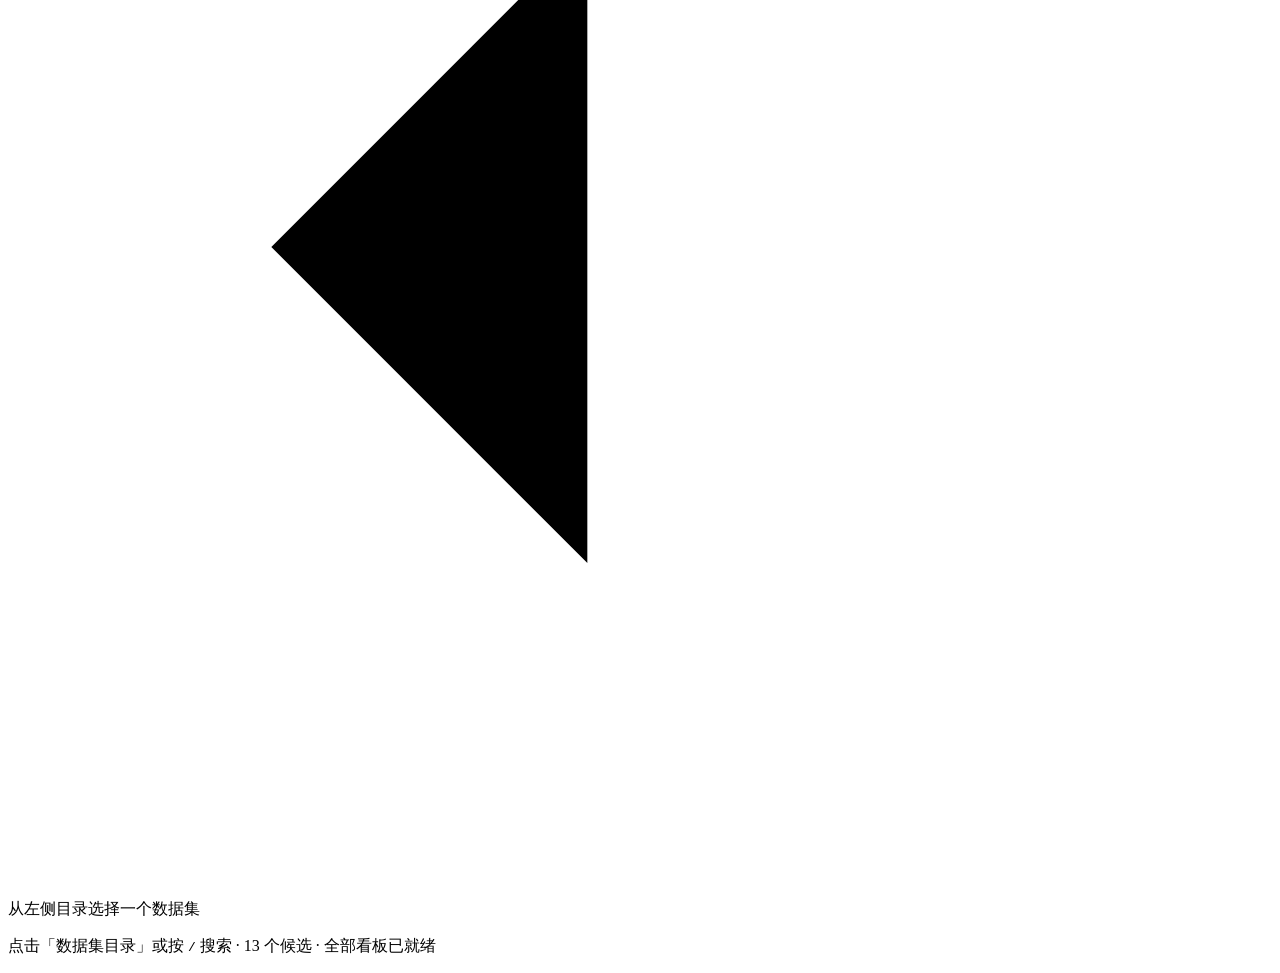
==== commit 1213a614: "Add customization controls and large-dataset support Users could not adjust chart styling, add their" ====
--- a/web/index.html
+++ b/web/index.html
@@ -8,14 +8,14 @@
 <meta name="theme-color" content="#070C12">
 <link rel="icon" type="image/svg+xml" href="/assets/favicon.svg">
 <link rel="stylesheet" href="/assets/css/shell.css">
-<link rel="stylesheet" href="/assets/css/workbench.css">
 <script>
 (function () {
   try {
     var root = document.documentElement;
     var saved = localStorage.getItem('console.theme');
-    // 未手动选过主题时默认浅色（01 方案的浅色工作区），不跟随系统深色
-    var theme = saved === 'light' || saved === 'dark' ? saved : 'light';
+    var theme = saved === 'light' || saved === 'dark'
+      ? saved
+      : (window.matchMedia('(prefers-color-scheme: light)').matches ? 'light' : 'dark');
     root.setAttribute('data-theme', theme);
     if (localStorage.getItem('console.grid') === 'off') root.setAttribute('data-grid', 'off');
     if (localStorage.getItem('console.rail') === 'open' && window.innerWidth >= 900) {
@@ -82,9 +82,13 @@
     </div>
 
     <div class="topbar__tools">
-      <button class="bar-btn bar-btn--accent" type="button" id="open-data-btn" title="打开本地数据文件">
-        <svg viewBox="0 0 24 24" aria-hidden="true"><path d="M12 16V5M8 8.5l4-4 4 4"/><path d="M4.5 19h15"/></svg>
-        打开数据
+      <button class="icon-btn" type="button" id="page-btn"
+              aria-label="页面设置" title="页面设置 · 标题 / 介绍 / 关于">
+        <svg viewBox="0 0 24 24" aria-hidden="true"><path d="M4 5.5h16M4 10h10M4 14.5h16M4 19h7"/><circle cx="17.5" cy="18.5" r="2.4"/></svg>
+      </button>
+      <button class="icon-btn" type="button" id="about-btn"
+              aria-label="关于本工具" title="关于本工具">
+        <svg viewBox="0 0 24 24" aria-hidden="true"><circle cx="12" cy="12" r="8.5"/><path d="M12 11v5.5M12 7.8v.2"/></svg>
       </button>
       <button class="icon-btn" type="button" id="grid-toggle"
               aria-pressed="true" aria-label="切换画布网格" title="画布网格  G">
@@ -141,24 +145,25 @@
         <span class="canvas__marks"></span>
       </div>
       <div class="canvas__grid" data-slot="canvas">
-        <div class="canvas__hint landing" id="canvas-hint">
-          <svg viewBox="0 0 24 24" aria-hidden="true"><path d="M4 19V9M10 19V4M16 19v-8M22 19H2"/></svg>
-          <p class="canvas__hint-title">打开自己的表，选两个字段，马上看到一张能核对的图</p>
-          <p class="canvas__hint-sub">CSV / TSV / 分隔文本 · 表头原样保留，带前导零的编号不变形 · 只在当前页面解析，不上传、不保存</p>
-          <div class="landing__actions">
-            <button class="primary-btn" type="button" id="landing-open" data-autofocus>打开本地文件</button>
-            <button class="bar-btn" type="button" id="landing-example">试用示例数据</button>
-          </div>
-          <p class="landing__foot">想先看现成的看板？按 <kbd>/</kbd> 或点左上角「数据集目录」，13 个内置示例全部保留</p>
+        <div class="canvas__hint" id="canvas-hint">
+          <svg viewBox="0 0 24 24" aria-hidden="true"><path d="M19 12H5M11 6l-6 6 6 6"/><path d="M21 4v16"/></svg>
+          <p class="canvas__hint-title">从左侧目录选择一个数据集</p>
+          <p class="canvas__hint-sub">点击「数据集目录」或按 <kbd>/</kbd> 搜索 · 13 个候选 · 全部看板已就绪</p>
         </div>
         <section class="plate" id="plate" hidden aria-live="polite"></section>
       </div>
 
       <section class="dash" id="dash" hidden aria-label="数据看板">
         <header class="dash__head">
-          <p class="dash__eyebrow"><span class="dash__eyebrow-dot" aria-hidden="true"></span>校园学生类 · 看板</p>
+          <p class="dash__eyebrow"><span class="dash__eyebrow-dot" aria-hidden="true"></span><span id="dash-eyebrow">校园学生类 · 看板</span></p>
           <h2 class="dash__title" id="dash-title"></h2>
+          <p class="dash__intro" id="dash-intro" hidden></p>
           <p class="dash__meta" id="dash-meta"></p>
+          <nav class="dash__nav" aria-label="页内导航">
+            <a class="dash__nav-link" href="#dash-kpis">指标概览</a>
+            <a class="dash__nav-link" href="#dash-grid">图表</a>
+            <a class="dash__nav-link" href="#dash-about">关于本工具</a>
+          </nav>
         </header>
 
         <div class="dash__bar" role="region" aria-label="看板控制区">
@@ -177,6 +182,17 @@
           </div>
 
           <div class="bar-group" id="dash-filters"></div>
+
+          <div class="bar-group">
+            <button class="bar-btn" type="button" id="clean-btn" title="检查缺失值、重复行与异常值，并按规则清洗">
+              <svg viewBox="0 0 24 24" aria-hidden="true"><path d="M4 6h16M7 12h10M10 18h4"/><circle cx="18.5" cy="17.5" r="2.6"/></svg>
+              数据清洗
+            </button>
+            <button class="bar-btn" type="button" id="calc-btn" title="用表达式定义新的计算字段">
+              <svg viewBox="0 0 24 24" aria-hidden="true"><rect x="4" y="3.5" width="16" height="17" rx="2.2"/><path d="M8 8h8M8 12.5h2.5M13.5 12.5h2.5M8 16.5h2.5M13.5 16.5h2.5"/></svg>
+              计算字段
+            </button>
+          </div>
 
           <div class="bar-group">
             <label class="ctl">
@@ -208,7 +224,11 @@
               <svg viewBox="0 0 24 24" aria-hidden="true"><path d="M12 4v10M8 10.5l4 4 4-4"/><path d="M5 19h14"/></svg>
               导出 CSV
             </button>
-            <button class="bar-btn bar-btn--icon" type="button" id="reset-btn" aria-label="重置筛选与显示选项" title="重置筛选与显示选项">
+            <button class="bar-btn" type="button" id="report-btn" title="下载包含指标、全部图表与说明的独立 HTML 报告">
+              <svg viewBox="0 0 24 24" aria-hidden="true"><path d="M6 3.5h8l4 4V20a1 1 0 01-1 1H6a1 1 0 01-1-1V4.5a1 1 0 011-1z"/><path d="M13.5 3.6V8h4.2"/><path d="M8.5 13h7M8.5 16.5h4.5"/></svg>
+              下载报告
+            </button>
+            <button class="bar-btn bar-btn--icon" type="button" id="reset-btn" aria-label="重置选项" title="重置筛选 / 图表自定义 / 计算字段 / 清洗规则">
               <svg viewBox="0 0 24 24" aria-hidden="true"><path d="M4.5 12a7.5 7.5 0 107.5-7.5c-2.6 0-4.9 1.3-6.3 3.2"/><path d="M5 3.5v4.5h4.5"/></svg>
             </button>
           </div>
@@ -217,96 +237,14 @@
         <div class="kpis" id="dash-kpis"></div>
         <div class="dash__grid" id="dash-grid"></div>
         <p class="dash__foot" id="dash-foot"></p>
-      </section>
-
-      <section class="wb" id="wb" hidden aria-label="分析工作台">
-        <header class="wb__head">
-          <div class="wb__lead">
-            <p class="wb__eyebrow"><span class="wb__eyebrow-dot" aria-hidden="true"></span>分析工作台 · 本地解析</p>
-            <h2 class="wb__title" id="wb-name"></h2>
-            <p class="wb__meta" id="wb-meta"></p>
-          </div>
-          <div class="wb__head-actions">
-            <button class="bar-btn" type="button" id="wb-open-btn" title="打开另一份本地数据文件">
-              <svg viewBox="0 0 24 24" aria-hidden="true"><path d="M12 16V5M8 8.5l4-4 4 4"/><path d="M4.5 19h15"/></svg>
-              打开另一份文件
-            </button>
-            <button class="bar-btn bar-btn--accent" type="button" id="wb-panel-btn"
-                    aria-expanded="false" aria-controls="wb-panel" hidden>字段配置</button>
-          </div>
-        </header>
-
-        <div class="wb__body">
-          <nav class="wb__nav" aria-label="工作视图">
-            <button class="wb__navbtn" type="button" id="wb-view-report" aria-pressed="true">分析报表</button>
-            <button class="wb__navbtn" type="button" id="wb-view-detail" aria-pressed="false">数据明细</button>
-            <button class="wb__navbtn" type="button" id="wb-view-examples" aria-pressed="false">示例看板</button>
-          </nav>
-
-          <main class="wb__stage">
-            <p class="wb__notice" id="wb-notice" role="status" hidden></p>
-
-            <section class="wb__card" id="wb-report-card">
-              <header class="wb__card-head">
-                <div class="wb__card-titles">
-                  <h3 class="wb__chart-title" id="wb-title" tabindex="-1"></h3>
-                  <p class="wb__formula" id="wb-formula"></p>
-                </div>
-                <p class="wb__unit" id="wb-unit"></p>
-              </header>
-              <div class="wb__chart" id="wb-chart"></div>
-              <div class="wb__summary" id="wb-summary"></div>
-            </section>
-
-            <section class="wb__card" id="wb-detail-card" hidden>
-              <header class="wb__card-head">
-                <div class="wb__card-titles">
-                  <h3 class="wb__chart-title">数据明细</h3>
-                  <p class="wb__formula" id="wb-detail-meta"></p>
-                </div>
-              </header>
-              <p class="wb__filter-line" id="wb-filter-line" hidden>
-                <span id="wb-filter-line-text"></span>
-                <button class="wb__link" type="button" data-act="clear-filter">清除筛选</button>
-              </p>
-              <div class="wb__scroll" id="wb-detail"></div>
-            </section>
-          </main>
-
-          <aside class="wb__panel" id="wb-panel" aria-label="图表设置">
-            <h3 class="wb__panel-title" id="wb-panel-title">图表设置</h3>
-            <label class="ctl ctl--block wb__cfg">
-              <span class="ctl__label">分组</span>
-              <select class="ctl__input" id="wb-group"></select>
-            </label>
-            <label class="ctl ctl--block wb__cfg">
-              <span class="ctl__label">数值</span>
-              <select class="ctl__input" id="wb-measure"></select>
-            </label>
-            <label class="ctl ctl--block wb__cfg">
-              <span class="ctl__label">汇总方式</span>
-              <select class="ctl__input" id="wb-agg">
-                <option value="sum">求和</option>
-                <option value="avg">平均</option>
-              </select>
-            </label>
-            <div class="wb__filter">
-              <p class="wb__filter-head">
-                <span>筛选</span>
-                <button class="wb__link" type="button" id="wb-filter-clear">清除</button>
-              </p>
-              <label class="ctl ctl--block">
-                <span class="ctl__label">筛选字段</span>
-                <select class="ctl__input" id="wb-filter-col"></select>
-              </label>
-              <label class="ctl ctl--block">
-                <span class="ctl__label">值</span>
-                <select class="ctl__input" id="wb-filter-val"></select>
-              </label>
-            </div>
-            <p class="wb__panel-foot">数据仅保存在当前页面，刷新后需重新打开文件。</p>
-          </aside>
-        </div>
+
+        <section class="about" id="dash-about" aria-labelledby="about-heading">
+          <div class="about__head">
+            <h3 id="about-heading">关于本工具</h3>
+            <button class="ghost-btn ghost-btn--sm" type="button" id="about-edit">编辑内容</button>
+          </div>
+          <div class="about__body" id="about-body"></div>
+        </section>
       </section>
     </main>
   </div>
@@ -351,7 +289,7 @@
       <div class="modal__titles">
         <p class="modal__eyebrow">手动添加数据</p>
         <h2 id="upload-title">上传数据文件</h2>
-        <p class="modal__sub">支持 CSV / TSV / JSON · 自动识别 UTF-8 / GBK 编码 · 表头模糊匹配 · 不超过 8 MB</p>
+        <p class="modal__sub">支持 CSV / TSV / JSON · 自动识别 UTF-8 / GBK 编码 · 表头模糊匹配 · 不超过 64 MB / 30 万行</p>
       </div>
       <button class="icon-btn" type="button" data-close="upload" aria-label="关闭上传">
         <svg viewBox="0 0 24 24" aria-hidden="true"><path d="M6 6l12 12M18 6L6 18"/></svg>
@@ -383,6 +321,10 @@
         </div>
       </div>
       <p class="upload__error" id="upload-error" role="alert" hidden></p>
+      <div class="upload__progress" id="upload-progress" hidden>
+        <div class="upload__progress-bar"><i id="upload-progress-fill"></i></div>
+        <p class="upload__progress-text" id="upload-progress-text" role="status"></p>
+      </div>
     </div>
   </div>
 </div>
@@ -404,58 +346,277 @@
   </div>
 </div>
 
-<div class="modal" id="wb-import" hidden>
-  <div class="modal__scrim" data-close="wb-import"></div>
-  <div class="modal__panel modal__panel--wide" role="dialog" aria-modal="true" aria-labelledby="wb-import-title">
-    <header class="modal__head">
-      <div class="modal__titles">
-        <p class="modal__eyebrow" id="wb-import-step">第一步 · 选择文件</p>
-        <h2 id="wb-import-title" tabindex="-1">打开自己的表</h2>
-        <p class="modal__sub" id="wb-import-sub">支持 CSV / TSV / 分隔文本 TXT · 自动识别 UTF-8 / GBK / UTF-16 · 单个文件不超过 8 MB · 表头与单元格原样显示</p>
-      </div>
-      <button class="icon-btn" type="button" data-close="wb-import" aria-label="关闭导入">
+<div class="modal" id="clean" hidden>
+  <div class="modal__scrim" data-close="clean"></div>
+  <div class="modal__panel modal__panel--wide" role="dialog" aria-modal="true" aria-labelledby="clean-title">
+    <header class="modal__head">
+      <div class="modal__titles">
+        <p class="modal__eyebrow">数据质量 · 清洗规则</p>
+        <h2 id="clean-title">数据清洗</h2>
+        <p class="modal__sub" id="clean-sub"></p>
+      </div>
+      <button class="icon-btn" type="button" data-close="clean" aria-label="关闭数据清洗">
         <svg viewBox="0 0 24 24" aria-hidden="true"><path d="M6 6l12 12M18 6L6 18"/></svg>
       </button>
     </header>
     <div class="modal__body">
-      <div id="wb-import-choose">
-        <div class="dropzone" id="wb-dropzone" role="button" tabindex="0" data-autofocus
-             aria-label="拖拽或点击选择数据文件">
-          <svg viewBox="0 0 24 24" aria-hidden="true"><path d="M12 16V5M8 8.5l4-4 4 4"/><path d="M4.5 19h15"/></svg>
-          <p class="dropzone__title">拖拽文件到此处，或点击选择</p>
-          <p class="dropzone__sub">确认前会先给你看表头、样本和行数</p>
-        </div>
-        <p class="wb-import__note">带前导零的编号（如 00123）默认按文本保留；数值列也可手动改成文本。</p>
-      </div>
-      <div id="wb-import-preview" hidden>
-        <p class="upload__meta" id="wb-preview-meta"></p>
-        <div class="upload__map" id="wb-preview-cols"></div>
-        <div class="upload__table" id="wb-preview-table"></div>
-        <p class="upload__note" id="wb-preview-note"></p>
+      <div class="clean__stats" id="clean-stats"></div>
+      <div class="clean__rules">
+        <label class="ctl">
+          <span class="ctl__label">缺失值</span>
+          <select class="ctl__input" id="clean-missing" data-autofocus>
+            <option value="keep">保留（图表自动跳过）</option>
+            <option value="drop">删除含缺失的行</option>
+            <option value="fill">填充缺失值</option>
+          </select>
+        </label>
+        <label class="ctl" id="clean-fill-wrap" hidden>
+          <span class="ctl__label">数值填充方式</span>
+          <select class="ctl__input" id="clean-fill">
+            <option value="mean">均值</option>
+            <option value="median">中位数</option>
+            <option value="zero">零</option>
+          </select>
+        </label>
+        <label class="ctl">
+          <span class="ctl__label">异常值 (IQR)</span>
+          <select class="ctl__input" id="clean-outliers">
+            <option value="keep">保留</option>
+            <option value="clip">截断到上下界</option>
+            <option value="drop">删除所在行</option>
+          </select>
+        </label>
+        <div class="ctl ctl--toggle">
+          <span class="ctl__label">重复行</span>
+          <button class="ctl__toggle" type="button" id="clean-dedupe" aria-pressed="false">去除完全重复行</button>
+        </div>
+        <div class="ctl ctl--toggle">
+          <span class="ctl__label">文本</span>
+          <button class="ctl__toggle" type="button" id="clean-trim" aria-pressed="false">合并空白字符</button>
+        </div>
+      </div>
+      <p class="clean__impact" id="clean-impact" role="status"></p>
+      <div class="clean__table" id="clean-table"></div>
+    </div>
+    <footer class="modal__foot">
+      <div class="modal__foot-left">
+        <button class="ghost-btn" type="button" id="clean-reset">恢复原始数据</button>
+      </div>
+      <div class="modal__foot-right">
+        <button class="ghost-btn" type="button" data-close="clean">取消</button>
+        <button class="primary-btn" type="button" id="clean-apply">应用清洗</button>
+      </div>
+    </footer>
+  </div>
+</div>
+
+<div class="modal" id="calc" hidden>
+  <div class="modal__scrim" data-close="calc"></div>
+  <div class="modal__panel modal__panel--wide" role="dialog" aria-modal="true" aria-labelledby="calc-title">
+    <header class="modal__head">
+      <div class="modal__titles">
+        <p class="modal__eyebrow">自定义计算逻辑</p>
+        <h2 id="calc-title">计算字段</h2>
+        <p class="modal__sub">用表达式生成新字段，自动生成直方图与分组对比图，并参与筛选与导出</p>
+      </div>
+      <button class="icon-btn" type="button" data-close="calc" aria-label="关闭计算字段">
+        <svg viewBox="0 0 24 24" aria-hidden="true"><path d="M6 6l12 12M18 6L6 18"/></svg>
+      </button>
+    </header>
+    <div class="modal__body">
+      <div class="calc__list" id="calc-list"></div>
+      <div class="calc__form">
         <label class="ctl ctl--block">
-          <span class="ctl__label">表名</span>
-          <input class="ctl__input" type="text" id="wb-preview-name" maxlength="40" autocomplete="off">
-        </label>
+          <span class="ctl__label">字段名称</span>
+          <input class="ctl__input" type="text" id="calc-name" maxlength="20" autocomplete="off" placeholder="例如：加权总分" data-autofocus>
+        </label>
+        <label class="ctl ctl--block">
+          <span class="ctl__label">表达式</span>
+          <input class="ctl__input ctl__input--code" type="text" id="calc-expr" autocomplete="off" spellcheck="false" placeholder="例如：[数学] * 0.4 + [语文] * 0.6">
+        </label>
+        <p class="calc__error" id="calc-error" role="alert" hidden></p>
+        <p class="calc__preview" id="calc-preview" role="status"></p>
+        <div class="calc__fields" id="calc-fields"></div>
+        <p class="calc__help">支持 <code>+ - * / % ^</code>、比较与 <code>&amp;&amp; ||</code>，函数 <code id="calc-funcs"></code>。点击字段名可插入引用。</p>
         <div class="upload__actions">
-          <button class="primary-btn" type="button" id="wb-preview-confirm" data-autofocus>进入工作台</button>
-          <button class="ghost-btn" type="button" id="wb-preview-again">重新选择</button>
-        </div>
-      </div>
-      <p class="upload__error" id="wb-import-error" role="alert" hidden></p>
-    </div>
+          <button class="primary-btn" type="button" id="calc-add">添加字段</button>
+          <button class="ghost-btn" type="button" id="calc-clear">清空输入</button>
+        </div>
+      </div>
+    </div>
+  </div>
+</div>
+
+<div class="modal" id="chart-custom" hidden>
+  <div class="modal__scrim" data-close="chart-custom"></div>
+  <div class="modal__panel" role="dialog" aria-modal="true" aria-labelledby="cc-title">
+    <header class="modal__head">
+      <div class="modal__titles">
+        <p class="modal__eyebrow">图表自定义</p>
+        <h2 id="cc-title"></h2>
+        <p class="modal__sub">仅影响这张图表，设置会保存在本浏览器</p>
+      </div>
+      <button class="icon-btn" type="button" data-close="chart-custom" aria-label="关闭图表自定义">
+        <svg viewBox="0 0 24 24" aria-hidden="true"><path d="M6 6l12 12M18 6L6 18"/></svg>
+      </button>
+    </header>
+    <div class="modal__body">
+      <label class="ctl ctl--block">
+        <span class="ctl__label">图表标题</span>
+        <input class="ctl__input" type="text" id="cc-name" maxlength="30" autocomplete="off" data-autofocus>
+      </label>
+      <label class="ctl ctl--block">
+        <span class="ctl__label">图表说明</span>
+        <input class="ctl__input" type="text" id="cc-desc" maxlength="60" autocomplete="off">
+      </label>
+      <div class="cc__row">
+        <label class="ctl">
+          <span class="ctl__label">配色方案</span>
+          <select class="ctl__input" id="cc-scheme"></select>
+        </label>
+        <label class="ctl" id="cc-color-wrap" hidden>
+          <span class="ctl__label">主色</span>
+          <input class="ctl__input ctl__input--color" type="color" id="cc-color" value="#2fe0c6">
+        </label>
+        <label class="ctl">
+          <span class="ctl__label">卡片宽度</span>
+          <select class="ctl__input" id="cc-span">
+            <option value="0">自动</option>
+            <option value="4">1/3 宽</option>
+            <option value="6">半宽</option>
+            <option value="8">2/3 宽</option>
+            <option value="12">整行</option>
+          </select>
+        </label>
+      </div>
+      <div class="cc__swatches" id="cc-swatches" aria-hidden="true"></div>
+      <div class="cc__toggles">
+        <button class="ctl__toggle" type="button" id="cc-labels" aria-pressed="false">数值标签</button>
+        <button class="ctl__toggle" type="button" id="cc-grid" aria-pressed="true">网格线</button>
+        <button class="ctl__toggle" type="button" id="cc-legend" aria-pressed="true">图例</button>
+      </div>
+    </div>
+    <footer class="modal__foot">
+      <div class="modal__foot-left">
+        <button class="ghost-btn" type="button" id="cc-reset">恢复默认</button>
+      </div>
+      <div class="modal__foot-right">
+        <button class="primary-btn" type="button" id="cc-apply">应用</button>
+      </div>
+    </footer>
+  </div>
+</div>
+
+<div class="modal" id="page" hidden>
+  <div class="modal__scrim" data-close="page"></div>
+  <div class="modal__panel" role="dialog" aria-modal="true" aria-labelledby="page-title">
+    <header class="modal__head">
+      <div class="modal__titles">
+        <p class="modal__eyebrow">页面文案</p>
+        <h2 id="page-title">页面设置</h2>
+        <p class="modal__sub">标题、项目介绍与「关于本工具」都可自定义，保存在本浏览器</p>
+      </div>
+      <button class="icon-btn" type="button" data-close="page" aria-label="关闭页面设置">
+        <svg viewBox="0 0 24 24" aria-hidden="true"><path d="M6 6l12 12M18 6L6 18"/></svg>
+      </button>
+    </header>
+    <div class="modal__body">
+      <div class="cc__row">
+        <label class="ctl ctl--block">
+          <span class="ctl__label">站点名称</span>
+          <input class="ctl__input" type="text" id="pg-site" maxlength="20" autocomplete="off" data-autofocus>
+        </label>
+        <label class="ctl ctl--block">
+          <span class="ctl__label">站点副标题</span>
+          <input class="ctl__input" type="text" id="pg-sub" maxlength="30" autocomplete="off">
+        </label>
+      </div>
+      <label class="ctl ctl--block">
+        <span class="ctl__label">当前看板标题（留空使用数据集名）</span>
+        <input class="ctl__input" type="text" id="pg-dash" maxlength="30" autocomplete="off">
+      </label>
+      <label class="ctl ctl--block">
+        <span class="ctl__label">项目介绍</span>
+        <textarea class="ctl__input ctl__input--area" id="pg-intro" rows="3" maxlength="300" placeholder="说明这个看板的用途、数据口径或分析目标"></textarea>
+      </label>
+      <label class="ctl ctl--block">
+        <span class="ctl__label">「关于本工具」标题</span>
+        <input class="ctl__input" type="text" id="pg-about-title" maxlength="24" autocomplete="off">
+      </label>
+      <label class="ctl ctl--block">
+        <span class="ctl__label">「关于本工具」正文（空行分段）</span>
+        <textarea class="ctl__input ctl__input--area" id="pg-about" rows="6" maxlength="1200"></textarea>
+      </label>
+    </div>
+    <footer class="modal__foot">
+      <div class="modal__foot-left">
+        <button class="ghost-btn" type="button" id="pg-reset">恢复默认文案</button>
+      </div>
+      <div class="modal__foot-right">
+        <button class="primary-btn" type="button" id="pg-apply">保存</button>
+      </div>
+    </footer>
+  </div>
+</div>
+
+<div class="modal" id="about" hidden>
+  <div class="modal__scrim" data-close="about"></div>
+  <div class="modal__panel" role="dialog" aria-modal="true" aria-labelledby="about-modal-title">
+    <header class="modal__head">
+      <div class="modal__titles">
+        <p class="modal__eyebrow">项目说明</p>
+        <h2 id="about-modal-title">关于本工具</h2>
+      </div>
+      <button class="icon-btn" type="button" data-close="about" aria-label="关闭关于">
+        <svg viewBox="0 0 24 24" aria-hidden="true"><path d="M6 6l12 12M18 6L6 18"/></svg>
+      </button>
+    </header>
+    <div class="modal__body about__body" id="about-modal-body"></div>
+    <footer class="modal__foot">
+      <div class="modal__foot-left"></div>
+      <div class="modal__foot-right">
+        <button class="ghost-btn" type="button" id="about-modal-edit">编辑内容</button>
+        <button class="primary-btn" type="button" data-close="about">知道了</button>
+      </div>
+    </footer>
+  </div>
+</div>
+
+<div class="modal" id="reset" hidden>
+  <div class="modal__scrim" data-close="reset"></div>
+  <div class="modal__panel modal__panel--narrow" role="dialog" aria-modal="true" aria-labelledby="reset-title">
+    <header class="modal__head">
+      <div class="modal__titles">
+        <p class="modal__eyebrow">重置</p>
+        <h2 id="reset-title">选择要重置的内容</h2>
+      </div>
+      <button class="icon-btn" type="button" data-close="reset" aria-label="关闭重置">
+        <svg viewBox="0 0 24 24" aria-hidden="true"><path d="M6 6l12 12M18 6L6 18"/></svg>
+      </button>
+    </header>
+    <div class="modal__body">
+      <div class="reset__list" id="reset-list"></div>
+    </div>
+    <footer class="modal__foot">
+      <div class="modal__foot-left"></div>
+      <div class="modal__foot-right">
+        <button class="ghost-btn" type="button" data-close="reset">取消</button>
+        <button class="primary-btn" type="button" id="reset-apply">重置所选</button>
+      </div>
+    </footer>
   </div>
 </div>
 
 <div class="toasts" id="toasts" aria-live="polite"></div>
 <div class="tip" id="tip" hidden></div>
 <input type="file" id="file-input" accept=".csv,.tsv,.json,.txt,text/csv,application/json" hidden>
-<input type="file" id="wb-file-input" accept=".csv,.tsv,.txt,text/csv,text/tab-separated-values,text/plain" hidden>
 
 <script src="/assets/js/data.js" defer></script>
 <script src="/assets/js/charts.js" defer></script>
+<script src="/assets/js/clean.js" defer></script>
+<script src="/assets/js/calc.js" defer></script>
 <script src="/assets/js/dash.js" defer></script>
 <script src="/assets/js/catalog.js" defer></script>
-<script src="/assets/js/workbench.js" defer></script>
 <script src="/assets/js/shell.js" defer></script>
 </body>
 </html>
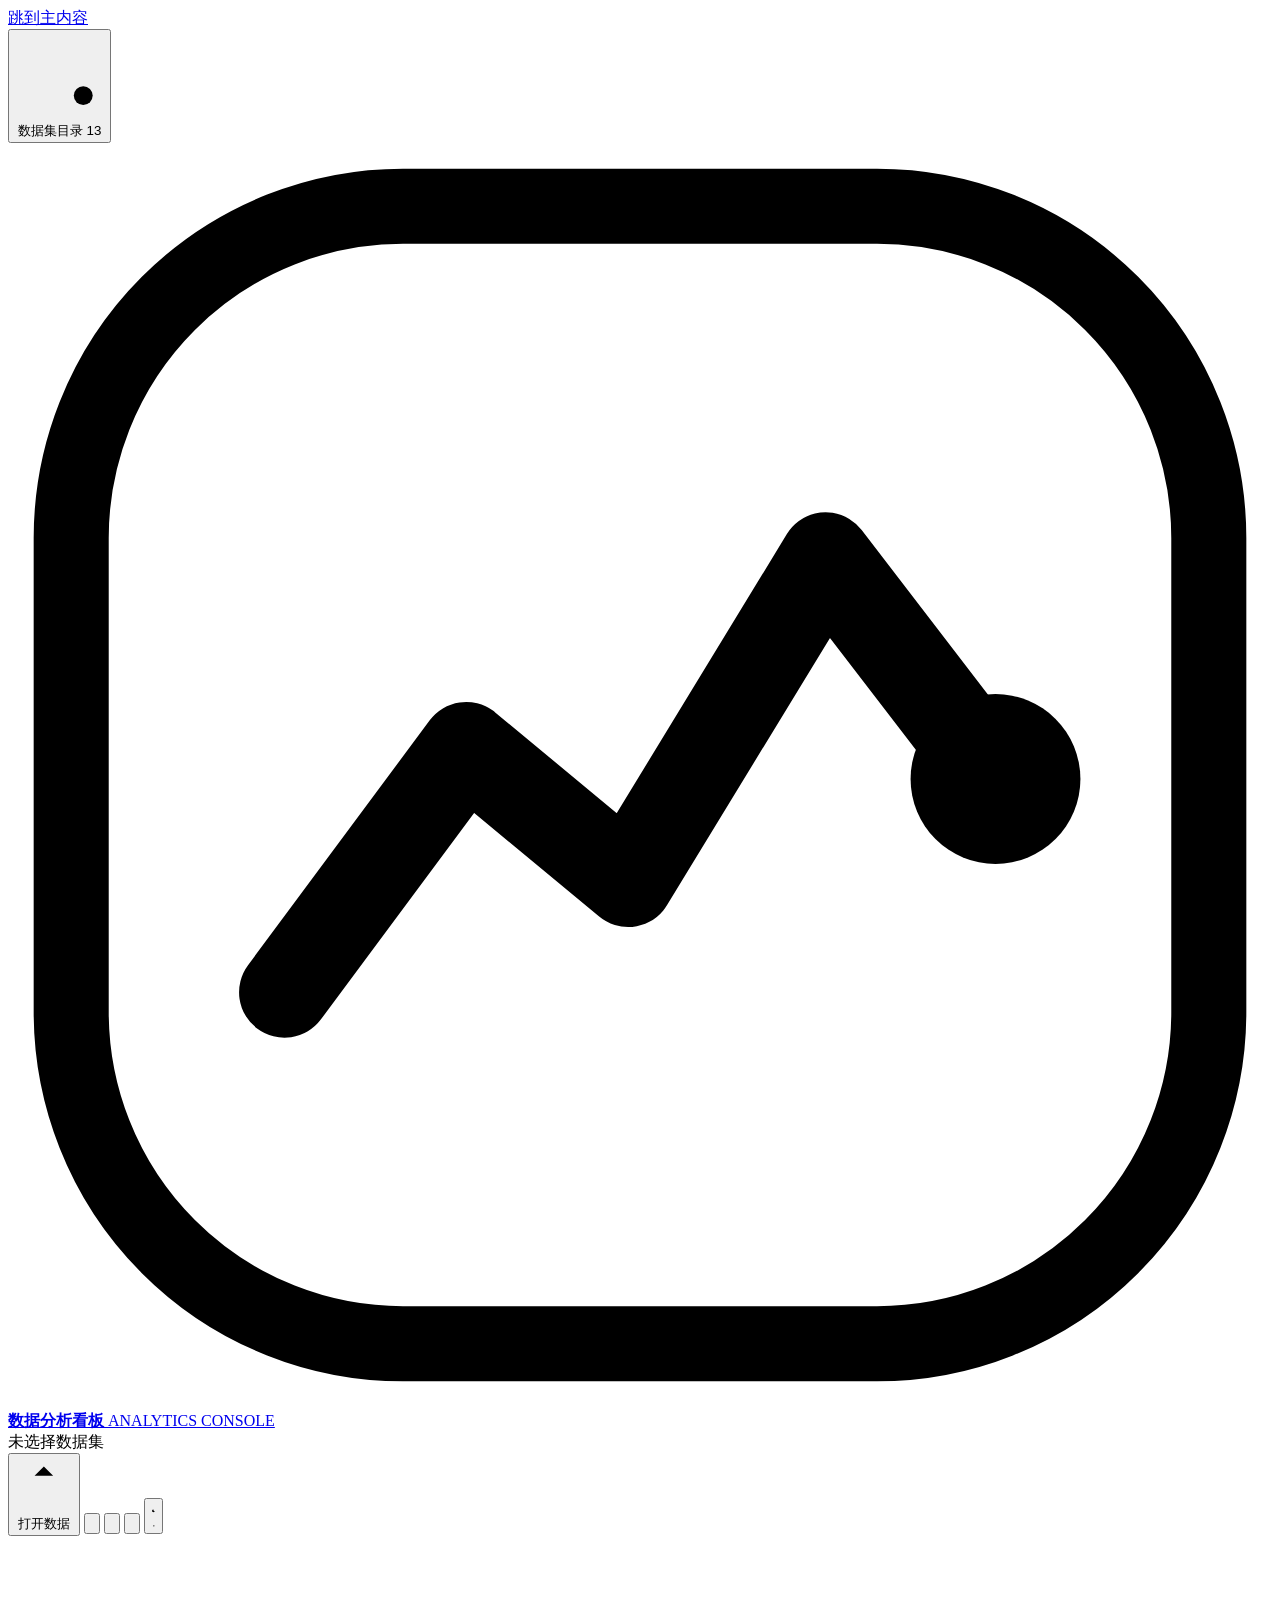
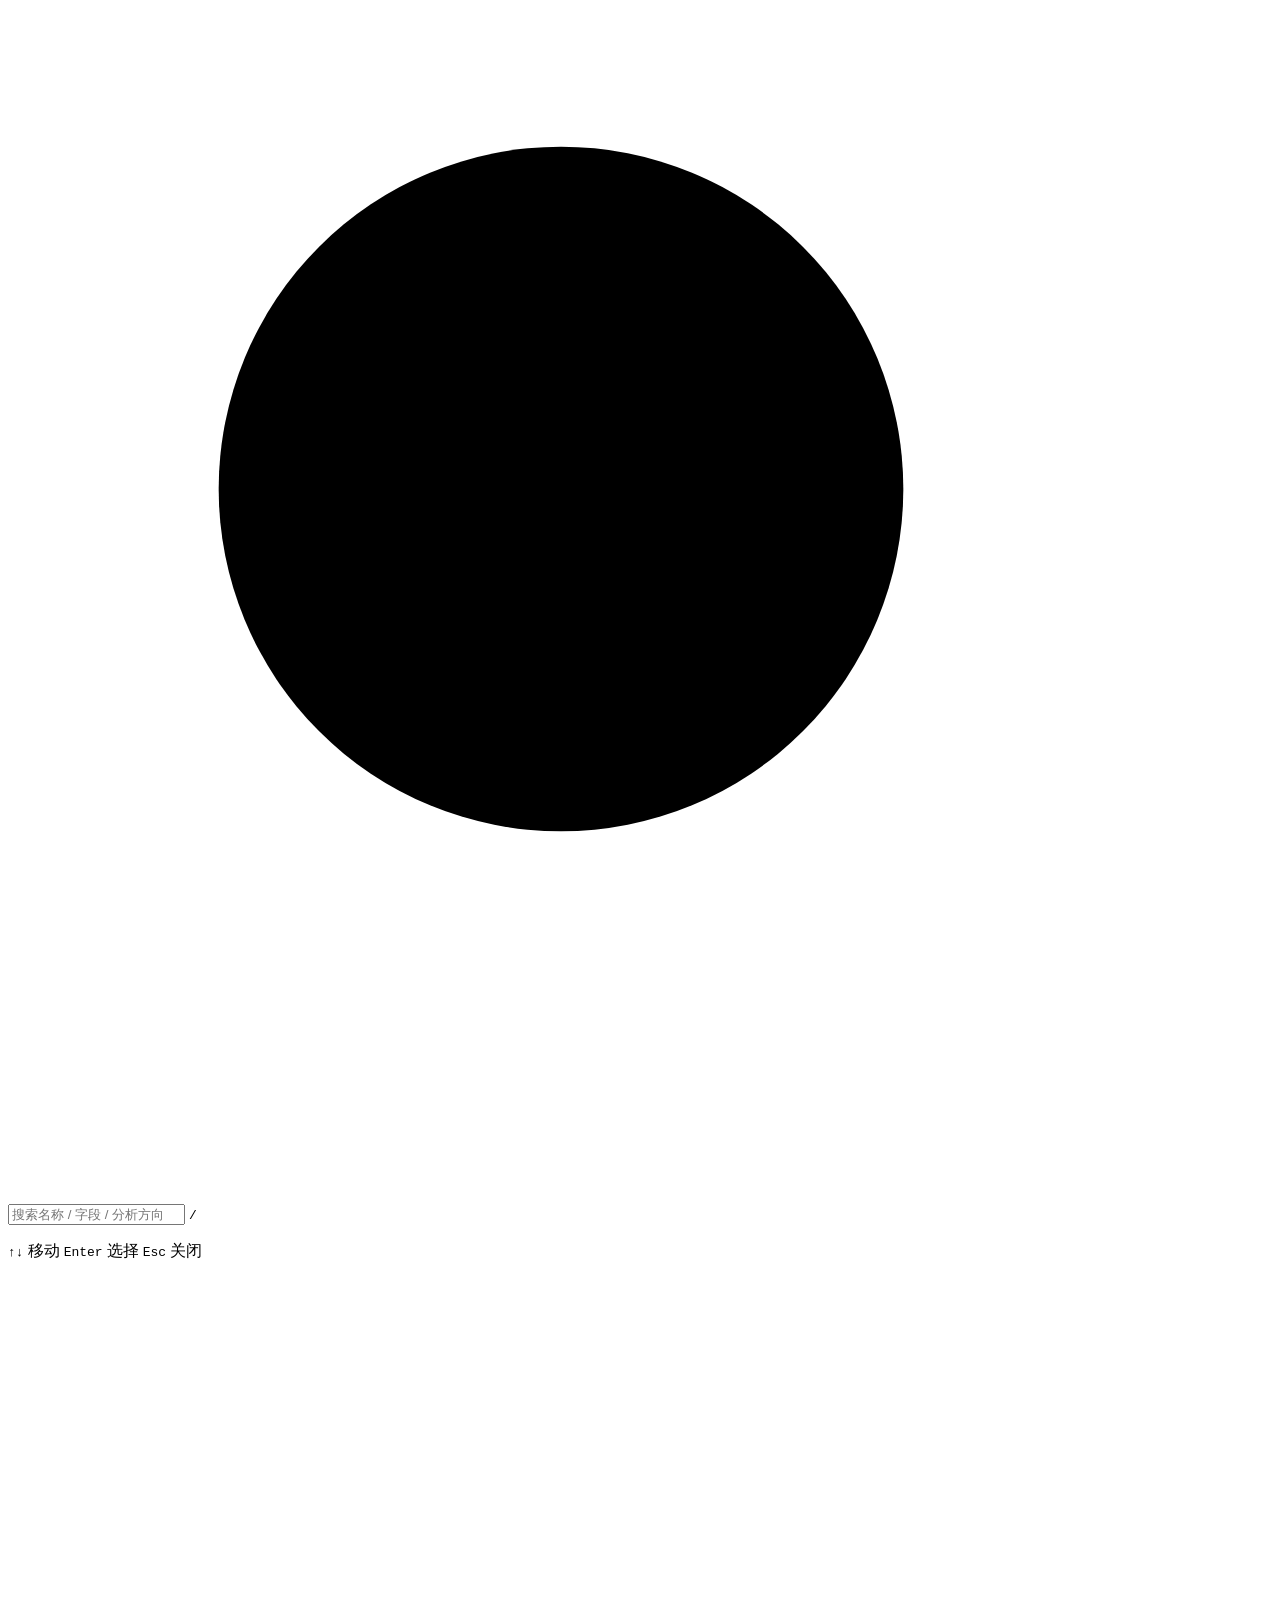
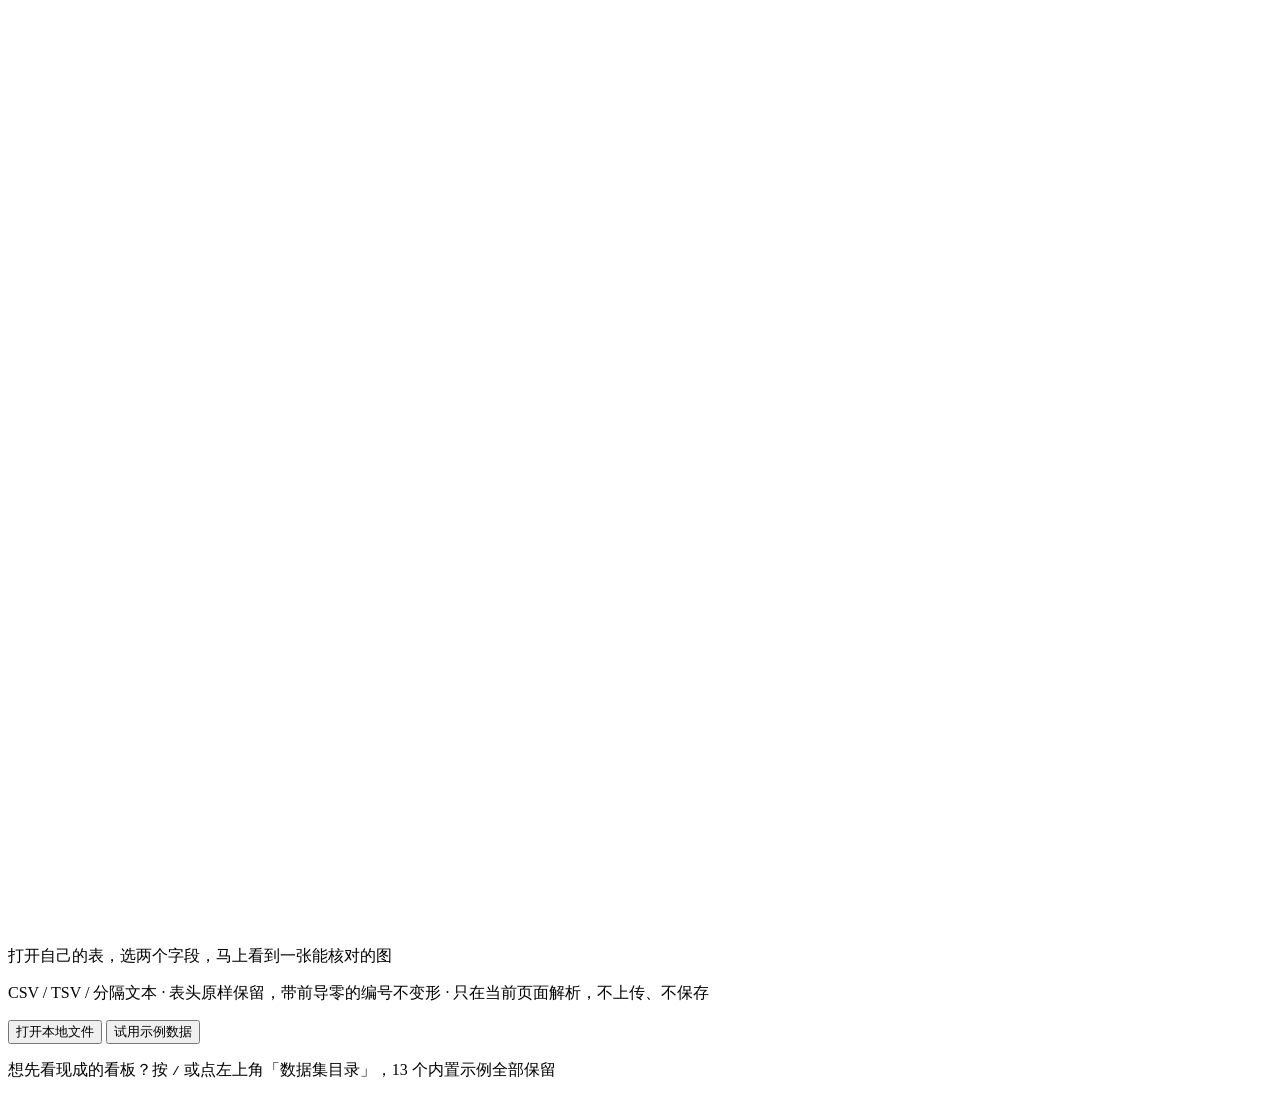
==== commit 5601c3bb: "Merge origin/main into the CSV workbench branch Upstream added customization controls, calculated fi" ====
--- a/web/index.html
+++ b/web/index.html
@@ -8,14 +8,14 @@
 <meta name="theme-color" content="#070C12">
 <link rel="icon" type="image/svg+xml" href="/assets/favicon.svg">
 <link rel="stylesheet" href="/assets/css/shell.css">
+<link rel="stylesheet" href="/assets/css/workbench.css">
 <script>
 (function () {
   try {
     var root = document.documentElement;
     var saved = localStorage.getItem('console.theme');
-    var theme = saved === 'light' || saved === 'dark'
-      ? saved
-      : (window.matchMedia('(prefers-color-scheme: light)').matches ? 'light' : 'dark');
+    // 未手动选过主题时默认浅色（01 方案的浅色工作区），不跟随系统深色
+    var theme = saved === 'light' || saved === 'dark' ? saved : 'light';
     root.setAttribute('data-theme', theme);
     if (localStorage.getItem('console.grid') === 'off') root.setAttribute('data-grid', 'off');
     if (localStorage.getItem('console.rail') === 'open' && window.innerWidth >= 900) {
@@ -82,6 +82,10 @@
     </div>
 
     <div class="topbar__tools">
+      <button class="bar-btn bar-btn--accent" type="button" id="open-data-btn" title="打开本地数据文件">
+        <svg viewBox="0 0 24 24" aria-hidden="true"><path d="M12 16V5M8 8.5l4-4 4 4"/><path d="M4.5 19h15"/></svg>
+        打开数据
+      </button>
       <button class="icon-btn" type="button" id="page-btn"
               aria-label="页面设置" title="页面设置 · 标题 / 介绍 / 关于">
         <svg viewBox="0 0 24 24" aria-hidden="true"><path d="M4 5.5h16M4 10h10M4 14.5h16M4 19h7"/><circle cx="17.5" cy="18.5" r="2.4"/></svg>
@@ -145,10 +149,15 @@
         <span class="canvas__marks"></span>
       </div>
       <div class="canvas__grid" data-slot="canvas">
-        <div class="canvas__hint" id="canvas-hint">
-          <svg viewBox="0 0 24 24" aria-hidden="true"><path d="M19 12H5M11 6l-6 6 6 6"/><path d="M21 4v16"/></svg>
-          <p class="canvas__hint-title">从左侧目录选择一个数据集</p>
-          <p class="canvas__hint-sub">点击「数据集目录」或按 <kbd>/</kbd> 搜索 · 13 个候选 · 全部看板已就绪</p>
+        <div class="canvas__hint landing" id="canvas-hint">
+          <svg viewBox="0 0 24 24" aria-hidden="true"><path d="M4 19V9M10 19V4M16 19v-8M22 19H2"/></svg>
+          <p class="canvas__hint-title">打开自己的表，选两个字段，马上看到一张能核对的图</p>
+          <p class="canvas__hint-sub">CSV / TSV / 分隔文本 · 表头原样保留，带前导零的编号不变形 · 只在当前页面解析，不上传、不保存</p>
+          <div class="landing__actions">
+            <button class="primary-btn" type="button" id="landing-open" data-autofocus>打开本地文件</button>
+            <button class="bar-btn" type="button" id="landing-example">试用示例数据</button>
+          </div>
+          <p class="landing__foot">想先看现成的看板？按 <kbd>/</kbd> 或点左上角「数据集目录」，13 个内置示例全部保留</p>
         </div>
         <section class="plate" id="plate" hidden aria-live="polite"></section>
       </div>
@@ -246,6 +255,96 @@
           <div class="about__body" id="about-body"></div>
         </section>
       </section>
+
+      <section class="wb" id="wb" hidden aria-label="分析工作台">
+        <header class="wb__head">
+          <div class="wb__lead">
+            <p class="wb__eyebrow"><span class="wb__eyebrow-dot" aria-hidden="true"></span>分析工作台 · 本地解析</p>
+            <h2 class="wb__title" id="wb-name"></h2>
+            <p class="wb__meta" id="wb-meta"></p>
+          </div>
+          <div class="wb__head-actions">
+            <button class="bar-btn" type="button" id="wb-open-btn" title="打开另一份本地数据文件">
+              <svg viewBox="0 0 24 24" aria-hidden="true"><path d="M12 16V5M8 8.5l4-4 4 4"/><path d="M4.5 19h15"/></svg>
+              打开另一份文件
+            </button>
+            <button class="bar-btn bar-btn--accent" type="button" id="wb-panel-btn"
+                    aria-expanded="false" aria-controls="wb-panel" hidden>字段配置</button>
+          </div>
+        </header>
+
+        <div class="wb__body">
+          <nav class="wb__nav" aria-label="工作视图">
+            <button class="wb__navbtn" type="button" id="wb-view-report" aria-pressed="true">分析报表</button>
+            <button class="wb__navbtn" type="button" id="wb-view-detail" aria-pressed="false">数据明细</button>
+            <button class="wb__navbtn" type="button" id="wb-view-examples" aria-pressed="false">示例看板</button>
+          </nav>
+
+          <main class="wb__stage">
+            <p class="wb__notice" id="wb-notice" role="status" hidden></p>
+
+            <section class="wb__card" id="wb-report-card">
+              <header class="wb__card-head">
+                <div class="wb__card-titles">
+                  <h3 class="wb__chart-title" id="wb-title" tabindex="-1"></h3>
+                  <p class="wb__formula" id="wb-formula"></p>
+                </div>
+                <p class="wb__unit" id="wb-unit"></p>
+              </header>
+              <div class="wb__chart" id="wb-chart"></div>
+              <div class="wb__summary" id="wb-summary"></div>
+            </section>
+
+            <section class="wb__card" id="wb-detail-card" hidden>
+              <header class="wb__card-head">
+                <div class="wb__card-titles">
+                  <h3 class="wb__chart-title">数据明细</h3>
+                  <p class="wb__formula" id="wb-detail-meta"></p>
+                </div>
+              </header>
+              <p class="wb__filter-line" id="wb-filter-line" hidden>
+                <span id="wb-filter-line-text"></span>
+                <button class="wb__link" type="button" data-act="clear-filter">清除筛选</button>
+              </p>
+              <div class="wb__scroll" id="wb-detail"></div>
+            </section>
+          </main>
+
+          <aside class="wb__panel" id="wb-panel" aria-label="图表设置">
+            <h3 class="wb__panel-title" id="wb-panel-title">图表设置</h3>
+            <label class="ctl ctl--block wb__cfg">
+              <span class="ctl__label">分组</span>
+              <select class="ctl__input" id="wb-group"></select>
+            </label>
+            <label class="ctl ctl--block wb__cfg">
+              <span class="ctl__label">数值</span>
+              <select class="ctl__input" id="wb-measure"></select>
+            </label>
+            <label class="ctl ctl--block wb__cfg">
+              <span class="ctl__label">汇总方式</span>
+              <select class="ctl__input" id="wb-agg">
+                <option value="sum">求和</option>
+                <option value="avg">平均</option>
+              </select>
+            </label>
+            <div class="wb__filter">
+              <p class="wb__filter-head">
+                <span>筛选</span>
+                <button class="wb__link" type="button" id="wb-filter-clear">清除</button>
+              </p>
+              <label class="ctl ctl--block">
+                <span class="ctl__label">筛选字段</span>
+                <select class="ctl__input" id="wb-filter-col"></select>
+              </label>
+              <label class="ctl ctl--block">
+                <span class="ctl__label">值</span>
+                <select class="ctl__input" id="wb-filter-val"></select>
+              </label>
+            </div>
+            <p class="wb__panel-foot">数据仅保存在当前页面，刷新后需重新打开文件。</p>
+          </aside>
+        </div>
+      </section>
     </main>
   </div>
 
@@ -607,9 +706,52 @@
   </div>
 </div>
 
+<div class="modal" id="wb-import" hidden>
+  <div class="modal__scrim" data-close="wb-import"></div>
+  <div class="modal__panel modal__panel--wide" role="dialog" aria-modal="true" aria-labelledby="wb-import-title">
+    <header class="modal__head">
+      <div class="modal__titles">
+        <p class="modal__eyebrow" id="wb-import-step">第一步 · 选择文件</p>
+        <h2 id="wb-import-title" tabindex="-1">打开自己的表</h2>
+        <p class="modal__sub" id="wb-import-sub">支持 CSV / TSV / 分隔文本 TXT · 自动识别 UTF-8 / GBK / UTF-16 · 不超过 64 MB / 30 万行 · 表头与单元格原样显示</p>
+      </div>
+      <button class="icon-btn" type="button" data-close="wb-import" aria-label="关闭导入">
+        <svg viewBox="0 0 24 24" aria-hidden="true"><path d="M6 6l12 12M18 6L6 18"/></svg>
+      </button>
+    </header>
+    <div class="modal__body">
+      <div id="wb-import-choose">
+        <div class="dropzone" id="wb-dropzone" role="button" tabindex="0" data-autofocus
+             aria-label="拖拽或点击选择数据文件">
+          <svg viewBox="0 0 24 24" aria-hidden="true"><path d="M12 16V5M8 8.5l4-4 4 4"/><path d="M4.5 19h15"/></svg>
+          <p class="dropzone__title">拖拽文件到此处，或点击选择</p>
+          <p class="dropzone__sub">确认前会先给你看表头、样本和行数</p>
+        </div>
+        <p class="wb-import__note">带前导零的编号（如 00123）默认按文本保留；数值列也可手动改成文本。</p>
+      </div>
+      <div id="wb-import-preview" hidden>
+        <p class="upload__meta" id="wb-preview-meta"></p>
+        <div class="upload__map" id="wb-preview-cols"></div>
+        <div class="upload__table" id="wb-preview-table"></div>
+        <p class="upload__note" id="wb-preview-note"></p>
+        <label class="ctl ctl--block">
+          <span class="ctl__label">表名</span>
+          <input class="ctl__input" type="text" id="wb-preview-name" maxlength="40" autocomplete="off">
+        </label>
+        <div class="upload__actions">
+          <button class="primary-btn" type="button" id="wb-preview-confirm">进入工作台</button>
+          <button class="ghost-btn" type="button" id="wb-preview-again">重新选择</button>
+        </div>
+      </div>
+      <p class="upload__error" id="wb-import-error" role="alert" hidden></p>
+    </div>
+  </div>
+</div>
+
 <div class="toasts" id="toasts" aria-live="polite"></div>
 <div class="tip" id="tip" hidden></div>
 <input type="file" id="file-input" accept=".csv,.tsv,.json,.txt,text/csv,application/json" hidden>
+<input type="file" id="wb-file-input" accept=".csv,.tsv,.txt,text/csv,text/tab-separated-values,text/plain" hidden>
 
 <script src="/assets/js/data.js" defer></script>
 <script src="/assets/js/charts.js" defer></script>
@@ -617,6 +759,7 @@
 <script src="/assets/js/calc.js" defer></script>
 <script src="/assets/js/dash.js" defer></script>
 <script src="/assets/js/catalog.js" defer></script>
+<script src="/assets/js/workbench.js" defer></script>
 <script src="/assets/js/shell.js" defer></script>
 </body>
 </html>
